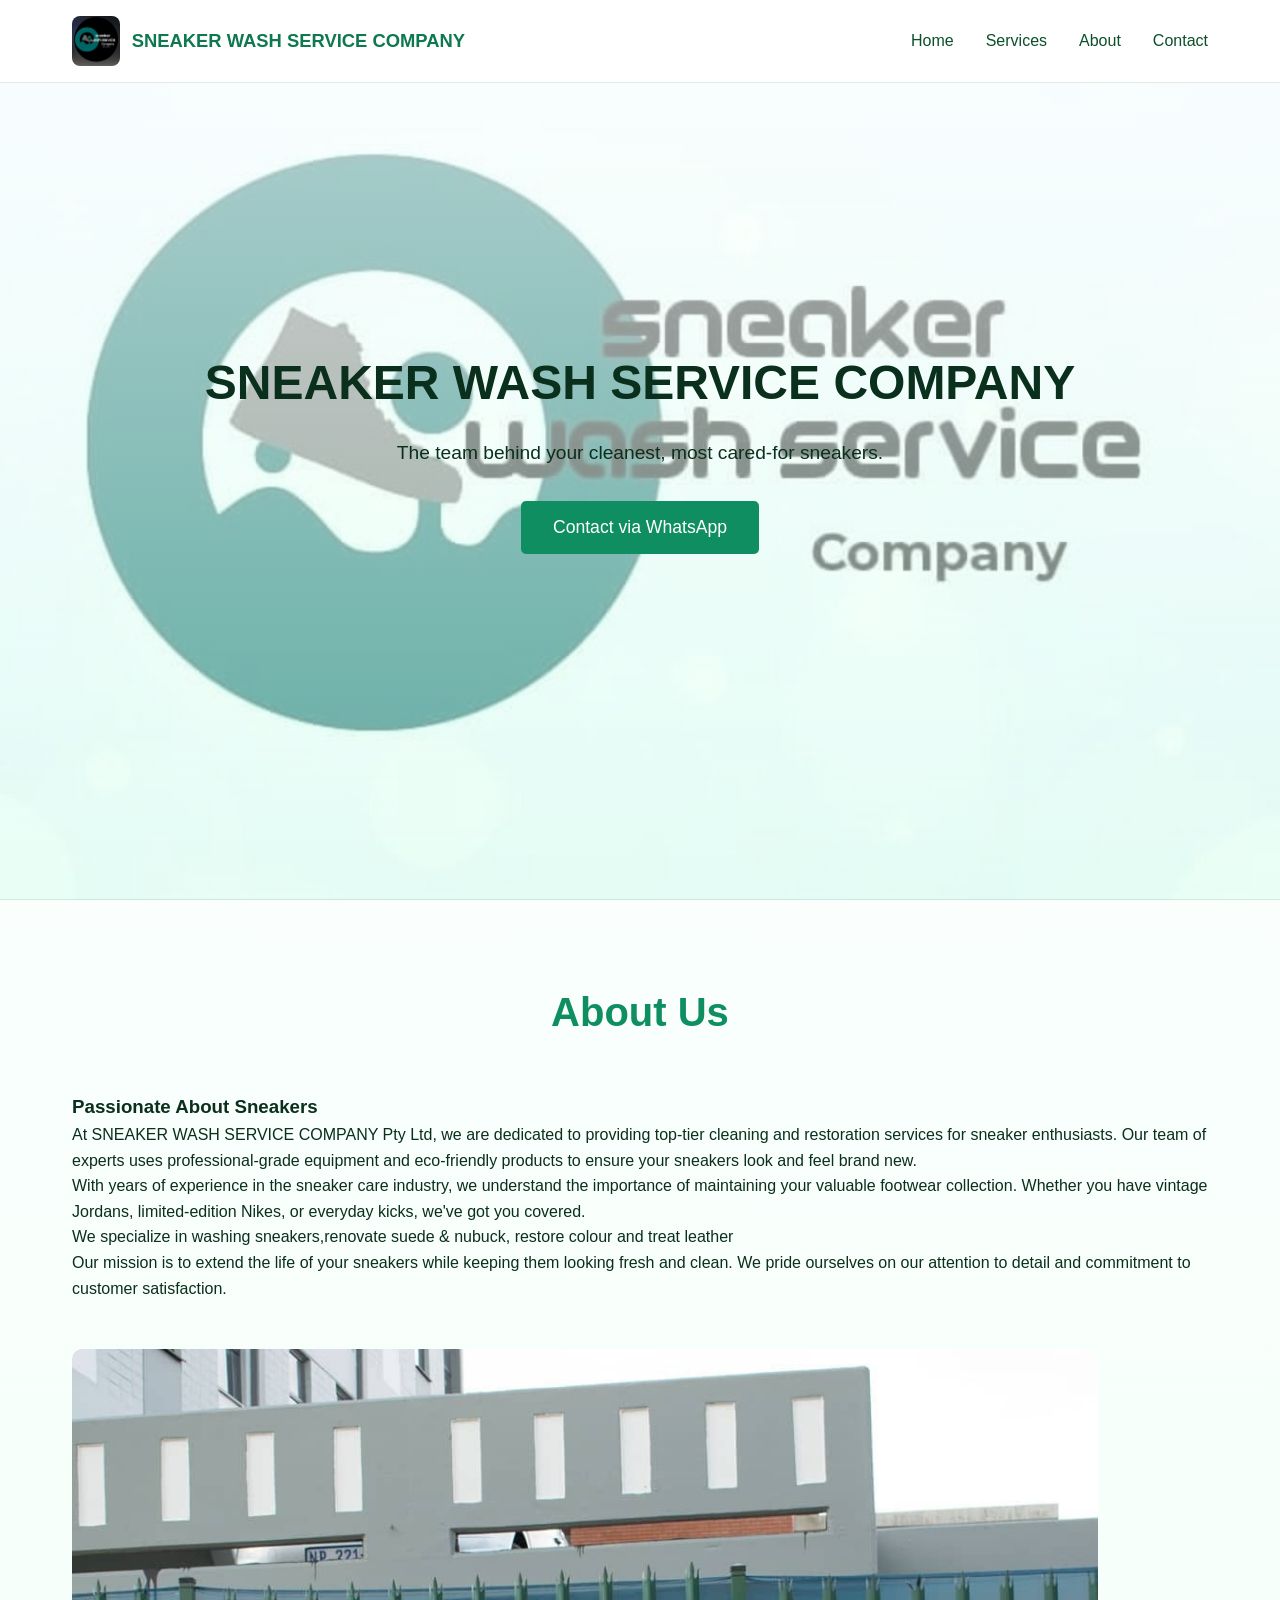
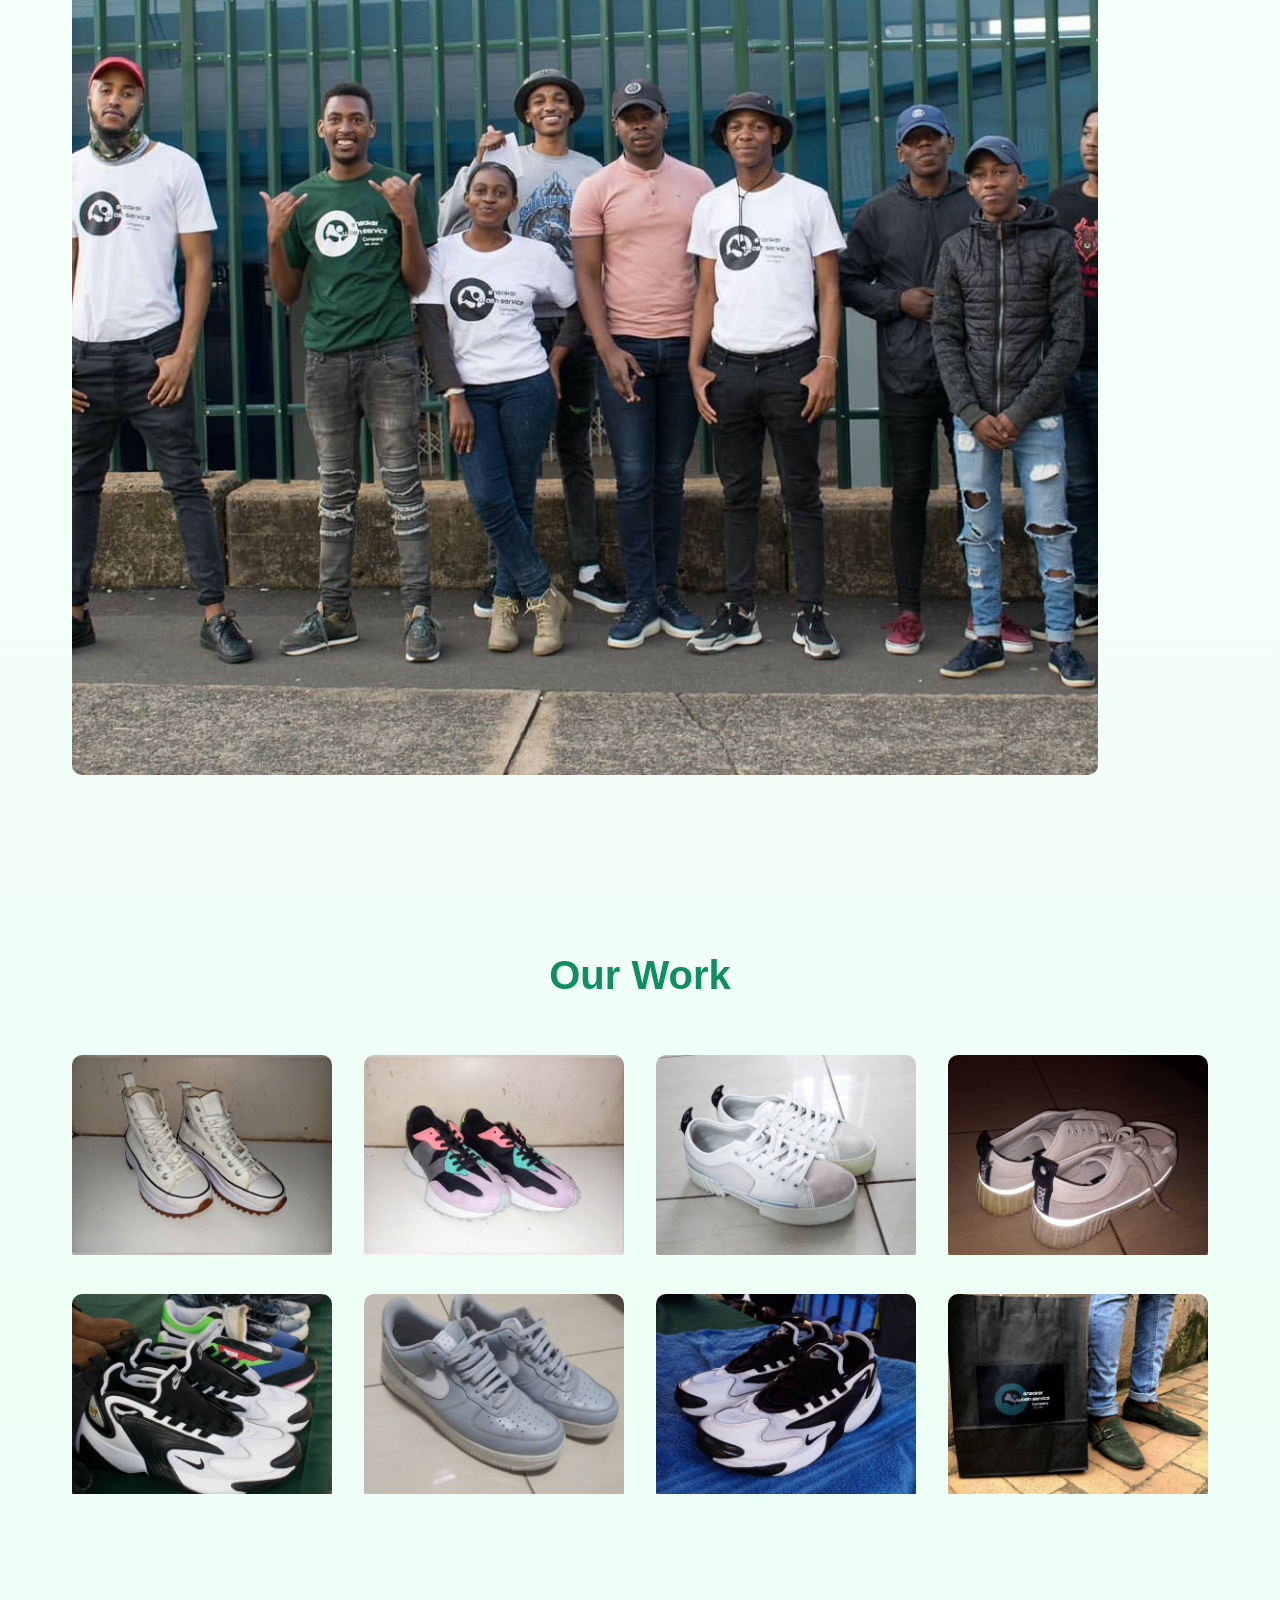
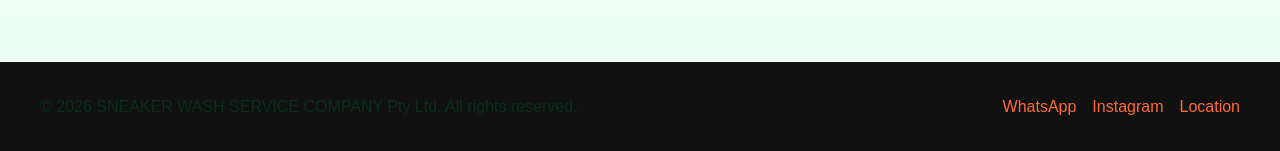
==== about.html @ 8637f0e7 "Add files via upload Sneaker wash service company website" ====
<!DOCTYPE html>
<html lang="en">

<head>
  <meta charset="UTF-8">
  <meta name="viewport" content="width=device-width, initial-scale=1.0">
  <title>SNEAKER WASH SERVICE COMPANY Pty Ltd - About</title>
  <link rel="stylesheet" href="style.css">
  <link href="https://unpkg.com/aos@2.3.1/dist/aos.css" rel="stylesheet">
</head>

<body>
  <!-- Navigation -->
  <nav class="navbar">
    <div class="nav-container">
      <div class="logo">
        <img src="logos/logo.jpeg" alt="SNEAKER WASH SERVICE COMPANY" />
        <span>SNEAKER WASH SERVICE COMPANY</span>
      </div>
      <ul class="nav-links">
        <li><a href="index.html" aria-label="Go to Home">Home</a></li>
        <li><a href="services.html" aria-label="Go to Services">Services</a></li>
        <li><a href="about.html" aria-label="Go to About">About</a></li>
        <li><a href="contact.html" aria-label="Go to Contact">Contact</a></li>
      </ul>
    </div>
  </nav>

  <!-- Hero Section -->
  <section class="hero" data-aos="fade-in">
    <div class="hero-content">
      <h1 data-aos="fade-up" data-aos-delay="200">SNEAKER WASH SERVICE COMPANY</h1>
      <p data-aos="fade-up" data-aos-delay="400">The team behind your cleanest, most cared-for sneakers.</p>
      <button class="cta-button" onclick="openWhatsApp()" data-aos="fade-up" data-aos-delay="600">Contact via
        WhatsApp</button>
    </div>
  </section>

  <!-- About Section -->
  <section class="section">
    <h2>About Us</h2>
    <div class="about-content">
      <div class="about-text">
        <h3>Passionate About Sneakers</h3>
        <p>At SNEAKER WASH SERVICE COMPANY Pty Ltd, we are dedicated to providing top-tier cleaning and restoration
          services for sneaker enthusiasts. Our team of experts uses professional-grade equipment and eco-friendly
          products to ensure your sneakers look and feel brand new.</p>
        <p>With years of experience in the sneaker care industry, we understand the importance of maintaining your
          valuable footwear collection. Whether you have vintage Jordans, limited-edition Nikes, or everyday kicks,
          we've got you covered.</p>
        <p>We specialize in washing sneakers,renovate suede & nubuck, restore colour and treat leather</p>
        <p>Our mission is to extend the life of your sneakers while keeping them looking fresh and clean. We pride
          ourselves on our attention to detail and commitment to customer satisfaction.</p>
      </div>
      <div class="about-image">
        <img src="images\Team.jpeg" alt="Our workshop" style="width: 95%; border-radius: 10px;">
      </div>
    </div>
  </section>

  <!-- Gallery Section -->
  <section class="section">
    <h2>Our Work</h2>
    <div class="gallery">
      <div class="gallery-item">
        <img src="images\clean7.jpeg" alt="Sneaker cleaning">
      </div>
      <div class="gallery-item">
        <img src="images\clean8.jpeg" alt="Sneaker restoration">
      </div>
      <div class="gallery-item">
        <img src="images/WhatsApp Image 2026-03-26 at 12.39.33.jpeg" alt="Before and after">
      </div>
      <div class="gallery-item">
        <img src="images/WhatsApp Image 2026-03-26 at 12.39.33 (1).jpeg" alt="Clean sneakers">
      </div>
      <div class="gallery-item">
        <img src="images\clean3.jpeg" alt="Clean sneakers">
      </div>
      <div class="gallery-item">
        <img src="images\clean2.jpeg" alt="Clean sneakers">
      </div>
      <div class="gallery-item">
        <img src="images\clean1.jpeg" alt="Clean sneakers">
      </div>
      <div class="gallery-item">
        <img src="images\clean9.jpeg" alt="Clean sneakers">
      </div>
    </div>
  </section>

  <!-- Footer -->
  <footer>
    <div class="footer-content">
      <p>&copy; 2026 SNEAKER WASH SERVICE COMPANY Pty Ltd. All rights reserved.</p>
      <div class="social-links">
        <a href="https://wa.me/27732551065" target="_blank" aria-label="Chat via WhatsApp">WhatsApp</a>
        <a href="https://www.instagram.com/sneaker_wash_service_company?igsh=a3FpcHBma25jeDQ5" target="_blank"
          aria-label="Visit Instagram">Instagram</a>
        <a href="https://www.google.com/maps/search/?api=1&query=Botanic%20Gardens%20Rd%2C%20Berea%2C%20Durban%2C%204001"
          target="_blank" aria-label="Open Google Maps">Location</a>
      </div>
    </div>
  </footer>

  <script src="script.js"></script>
  <script src="https://unpkg.com/aos@2.3.1/dist/aos.js"></script>
  <script>
    AOS.init();
  </script>
</body>

</html>
---- style.css ----
/* Reset and base styles */
* {
  margin: 0;
  padding: 0;
  box-sizing: border-box;
}

body {
  font-family: 'Arial', sans-serif;
  line-height: 1.6;
  color: #0a2f1c;
  background: linear-gradient(180deg, rgba(255, 255, 255, 0.95) 0%, rgba(235, 255, 245, 0.95) 100%);
  overflow-x: hidden;
}

/* Loading Screen */
.loading {
  position: fixed;
  top: 0;
  left: 0;
  width: 100%;
  height: 100%;
  background-color: #000;
  display: flex;
  justify-content: center;
  align-items: center;
  z-index: 9999;
  transition: opacity 0.5s ease, visibility 0.5s ease;
}

.loading.hidden {
  opacity: 0;
  visibility: hidden;
}

.loader {
  border: 4px solid #ccd8cf;
  border-top: 4px solid #0f8f61;
  width: 50px;
  height: 50px;
  animation: spin 1s linear infinite;
}

@keyframes spin {
  0% {
    transform: rotate(0deg);
  }

  100% {
    transform: rotate(360deg);
  }
}

a {
  color: #fff;
  text-decoration: none;
}

ul {
  list-style: none;
}

/* Navigation */
.navbar {
  position: fixed;
  top: 0;
  width: 100%;
  background-color: rgba(255, 255, 255, 0.94);
  padding: 1rem 0;
  z-index: 1000;
  transition: background-color 0.3s ease;
  border-bottom: 1px solid rgba(12, 80, 45, 0.12);
}

.navbar.scrolled {
  background-color: rgba(255, 255, 255, 0.96);
  box-shadow: 0 8px 20px rgba(0, 0, 0, 0.09);
}

.nav-container {
  max-width: 1200px;
  margin: 0 auto;
  display: flex;
  justify-content: space-between;
  align-items: center;
  padding: 0 2rem;
}

.logo {
  display: flex;
  align-items: center;
  gap: 0.7rem;
  font-size: 1.1rem;
  font-weight: bold;
  color: #0f8f61;
}

.nav-links {
  display: flex;
  gap: 2rem;
  list-style: none;
}

.nav-links a {
  transition: color 0.3s ease;
  color: #0b4f2b;
}

.nav-links a:hover {
  color: #0f8f61;
}

.nav-links a.active {
  color: #0f8f61;
  font-weight: 700;
}

.hamburger {
  display: none;
  flex-direction: column;
  cursor: pointer;
}

.bar {
  width: 25px;
  height: 3px;
  background-color: #fff;
  margin: 3px 0;
  transition: 0.3s;
}

/* Hero Section */
.hero {
  height: 100vh;
  display: flex;
  align-items: center;
  justify-content: center;
  background: linear-gradient(rgba(255, 255, 255, 0.7), rgba(211, 255, 235, 0.45)), url('theme/theme.jpeg') center/cover;
  text-align: center;
  padding: 0 2rem;
  position: relative;
  border-bottom: 1px solid rgba(15, 143, 97, 0.2);
}

.logo img {
  height: 50px;
  width: auto;
  object-fit: contain;
  border-radius: 8px;
}

.logo span {
  font-size: 1.15rem;
  color: #0e784f;
  font-weight: 700;
}

.hero-content h1 {
  font-size: 3rem;
  margin-bottom: 1rem;
  animation: fadeInUp 1s ease-out;
}

.hero-content p {
  font-size: 1.2rem;
  margin-bottom: 2rem;
  animation: fadeInUp 1s ease-out 0.3s both;
}

.cta-button {
  background-color: #0f8f61;
  color: #fff;
  padding: 1rem 2rem;
  border: none;
  border-radius: 5px;
  font-size: 1.1rem;
  cursor: pointer;
  transition: background-color 0.3s ease;
  animation: fadeInUp 1s ease-out 0.6s both;
}

.cta-button:hover {
  background-color: #0c7f57;
  animation: pulse 0.6s ease;
}

.cta-button .button-icon {
  display: inline-flex;
  width: 20px;
  height: 20px;
  margin-right: 0.6rem;
  vertical-align: middle;
  fill: #fff;
}

.cta-button.whatsapp-btn {
  background-color: #0f8f61;
}

.cta-button.whatsapp-btn:hover {
  background-color: #0b7c55;
}

@keyframes pulse {
  0% {
    transform: scale(1);
  }

  50% {
    transform: scale(1.05);
  }

  100% {
    transform: scale(1);
  }
}

/* Sections */
.section {
  padding: 5rem 2rem;
  max-width: 1200px;
  margin: 0 auto;
}

.section h2 {
  text-align: center;
  font-size: 2.5rem;
  margin-bottom: 3rem;
  color: #0f8f61;
}

/* Services */
.services-grid {
  display: grid;
  grid-template-columns: repeat(auto-fit, minmax(300px, 1fr));
  gap: 2rem;
}

.service-card {
  background-color: #111;
  padding: 2rem;
  border-radius: 10px;
  text-align: center;
  transition: transform 0.3s ease, box-shadow 0.3s ease;
}

.service-card:hover {
  transform: translateY(-10px);
  box-shadow: 0 10px 30px rgba(15, 143, 97, 0.35);
}

.service-card h3 {
  margin-bottom: 1rem;
  color: #0f8f61;
}

.service-card .price {
  font-size: 1.5rem;
  font-weight: bold;
  margin: 1rem 0;
}

/* Gallery */
.gallery {
  display: grid;
  grid-template-columns: repeat(auto-fit, minmax(250px, 1fr));
  gap: 2rem;
}

.gallery-item {
  position: relative;
  overflow: hidden;
  border-radius: 10px;
  transition: transform 0.3s ease;
}

.gallery-item:hover {
  transform: scale(1.05);
}

.gallery-item img {
  width: 100%;
  height: 200px;
  object-fit: cover;
}

.overlay {
  position: absolute;
  top: 0;
  left: 0;
  right: 0;
  bottom: 0;
  background-color: rgba(0, 0, 0, 0.45);
  color: #ffffff;
  display: flex;
  align-items: center;
  justify-content: center;
  opacity: 0;
  transition: opacity 0.3s ease;
  font-size: 1.3rem;
  font-weight: 700;
  text-transform: uppercase;
  letter-spacing: 1px;
}

.gallery-item:hover .overlay {
  opacity: 1;
}

/* About */
.about-content {
  display: flex;
  align-items: center;
  gap: 3rem;
  flex-wrap: wrap;
}

.about-text {
  flex: 1;
  min-width: 300px;
}

/* Contact */
.contact-grid {
  display: grid;
  grid-template-columns: repeat(auto-fit, minmax(300px, 1fr));
  gap: 2rem;
}

.contact-item {
  background-color: #111;
  padding: 2rem;
  border-radius: 10px;
  text-align: center;
  transition: transform 0.3s ease;
}

.contact-item:hover {
  transform: translateY(-5px);
}

.contact-item h3 {
  margin-bottom: 1rem;
  color: #0f8f61;
}

.contact-item a {
  display: inline-flex;
  align-items: center;
  gap: 0.5rem;
  margin-top: 1rem;
  padding: 0.5rem 1rem;
  background-color: #0f8f61;
  border-radius: 5px;
  transition: background-color 0.3s ease;
  color: #fff;
}

.contact-item a:hover {
  background-color: #0c7f57;
}

/* Testimonials */
.testimonials-grid {
  display: grid;
  grid-template-columns: repeat(auto-fit, minmax(300px, 1fr));
  gap: 2rem;
}

.testimonial {
  background-color: #111;
  padding: 2rem;
  border-radius: 10px;
  text-align: center;
  transition: transform 0.3s ease;
}

.testimonial:hover {
  transform: translateY(-5px);
}

.testimonial p {
  font-style: italic;
  margin-bottom: 1rem;
}

.testimonial cite {
  color: #FF6B35;
  font-weight: bold;
}

/* Footer */
footer {
  background-color: #111;
  text-align: center;
  padding: 2rem;
  margin-top: 5rem;
}

.footer-content {
  display: flex;
  justify-content: space-between;
  align-items: center;
  max-width: 1200px;
  margin: 0 auto;
  flex-wrap: wrap;
}

.social-links {
  display: flex;
  gap: 1rem;
}

.social-links a {
  color: #FF6B35;
  text-decoration: none;
  transition: color 0.3s ease;
}

.social-links a:hover {
  color: #fff;
}

/* Pick Up & Delivery */
.pickup-content {
  display: flex;
  align-items: center;
  gap: 3rem;
  flex-wrap: wrap;
}

.pickup-text {
  flex: 1;
  min-width: 300px;
}

.pickup-steps {
  flex: 1;
  min-width: 300px;
}

.step {
  margin-bottom: 2rem;
}

.step h4 {
  color: #FF6B35;
  margin-bottom: 0.5rem;
}

/* Animations */
@keyframes fadeInUp {
  from {
    opacity: 0;
    transform: translateY(30px);
  }

  to {
    opacity: 1;
    transform: translateY(0);
  }
}

@keyframes float {

  0%,
  100% {
    transform: translateY(0px);
  }

  50% {
    transform: translateY(-10px);
  }
}

.service-card:hover {
  animation: float 2s ease-in-out infinite;
}

/* Responsive */
@media (max-width: 768px) {
  .hero-content h1 {
    font-size: 2rem;
  }

  .nav-links {
    position: fixed;
    left: -100%;
    top: 70px;
    flex-direction: column;
    background-color: #000;
    width: 100%;
    text-align: center;
    transition: 0.3s;
    box-shadow: 0 10px 27px rgba(0, 0, 0, 0.05);
    padding: 2rem 0;
  }

  .nav-links.active {
    left: 0;
  }

  .hamburger {
    display: flex;
  }

  .hamburger.active .bar:nth-child(2) {
    opacity: 0;
  }

  .hamburger.active .bar:nth-child(1) {
    transform: translateY(8px) rotate(45deg);
  }

  .hamburger.active .bar:nth-child(3) {
    transform: translateY(-8px) rotate(-45deg);
  }

  .about-content {
    flex-direction: column;
  }

  .services-grid {
    grid-template-columns: 1fr;
  }

  .gallery {
    grid-template-columns: repeat(auto-fit, minmax(200px, 1fr));
  }

  .contact-grid {
    grid-template-columns: 1fr;
  }

  .testimonials-grid {
    grid-template-columns: 1fr;
  }

  .footer-content {
    flex-direction: column;
    gap: 1rem;
  }

  .pickup-content {
    flex-direction: column;
  }
}
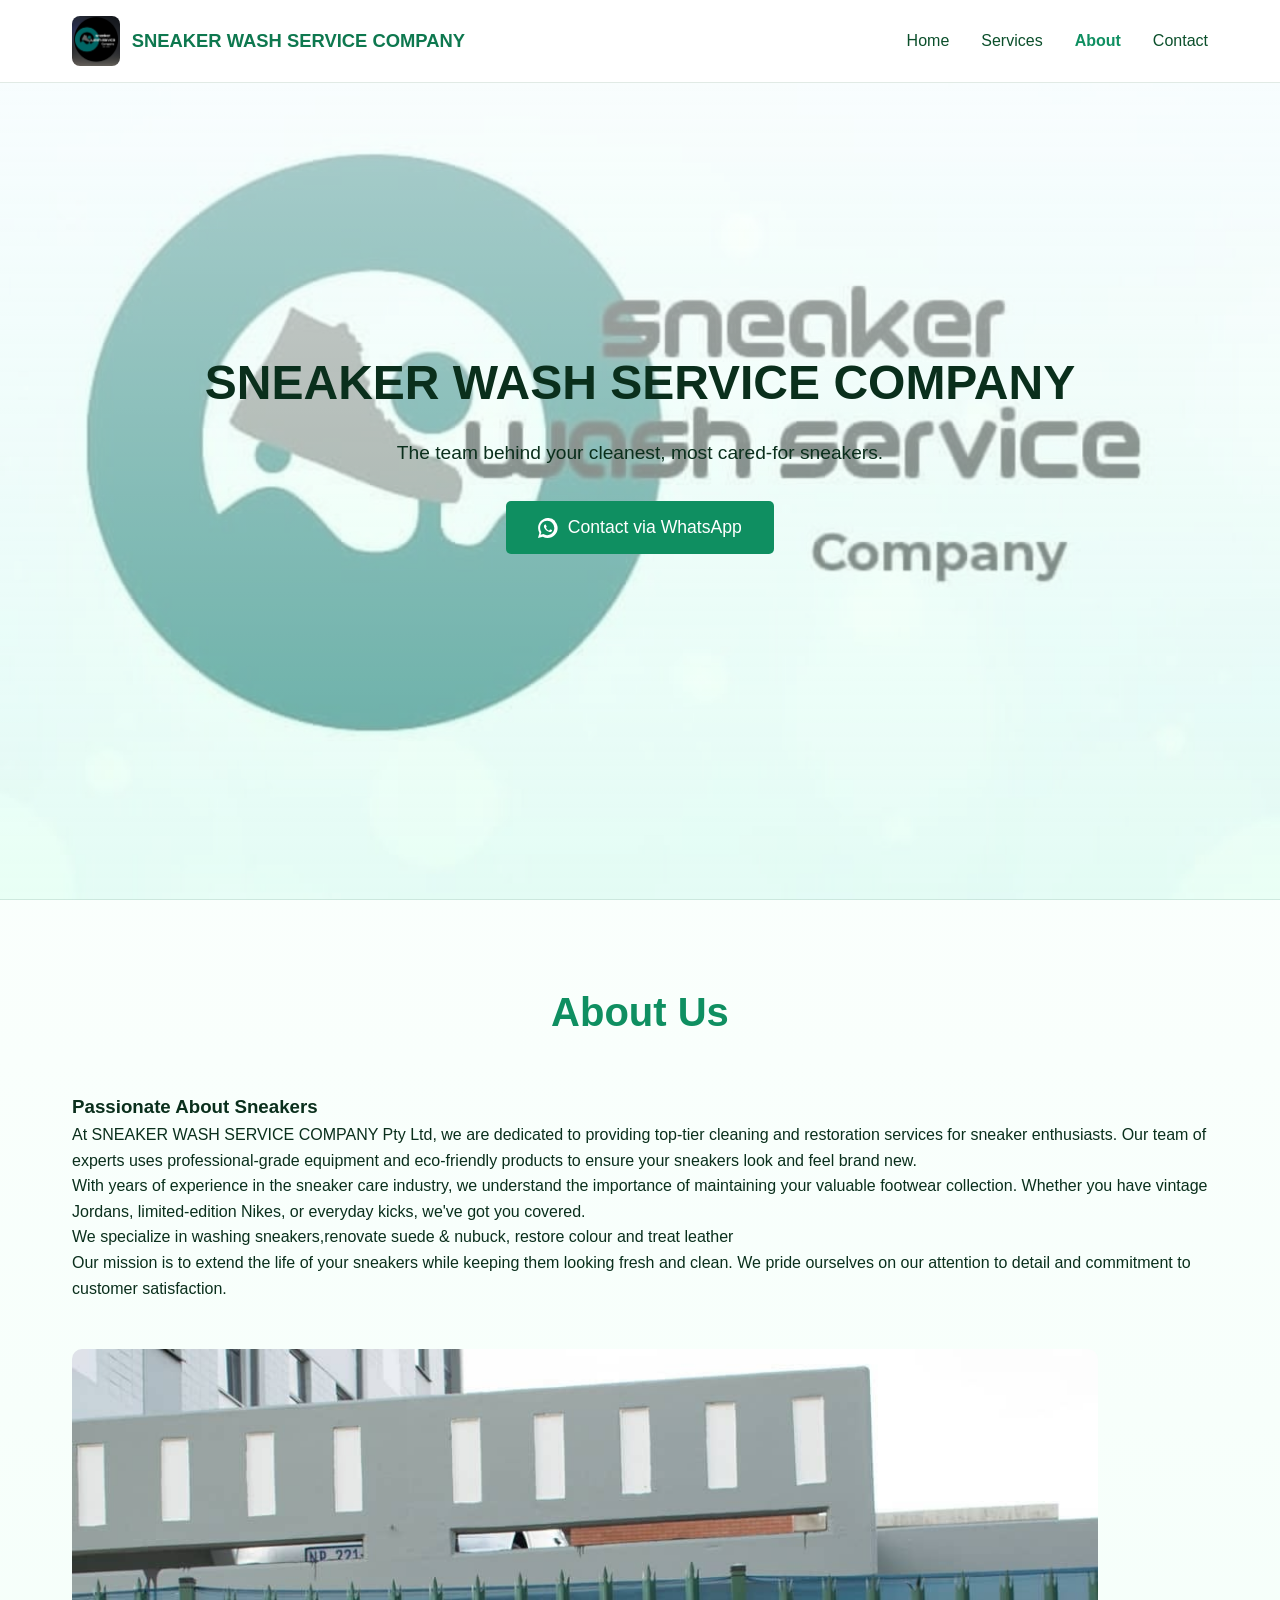
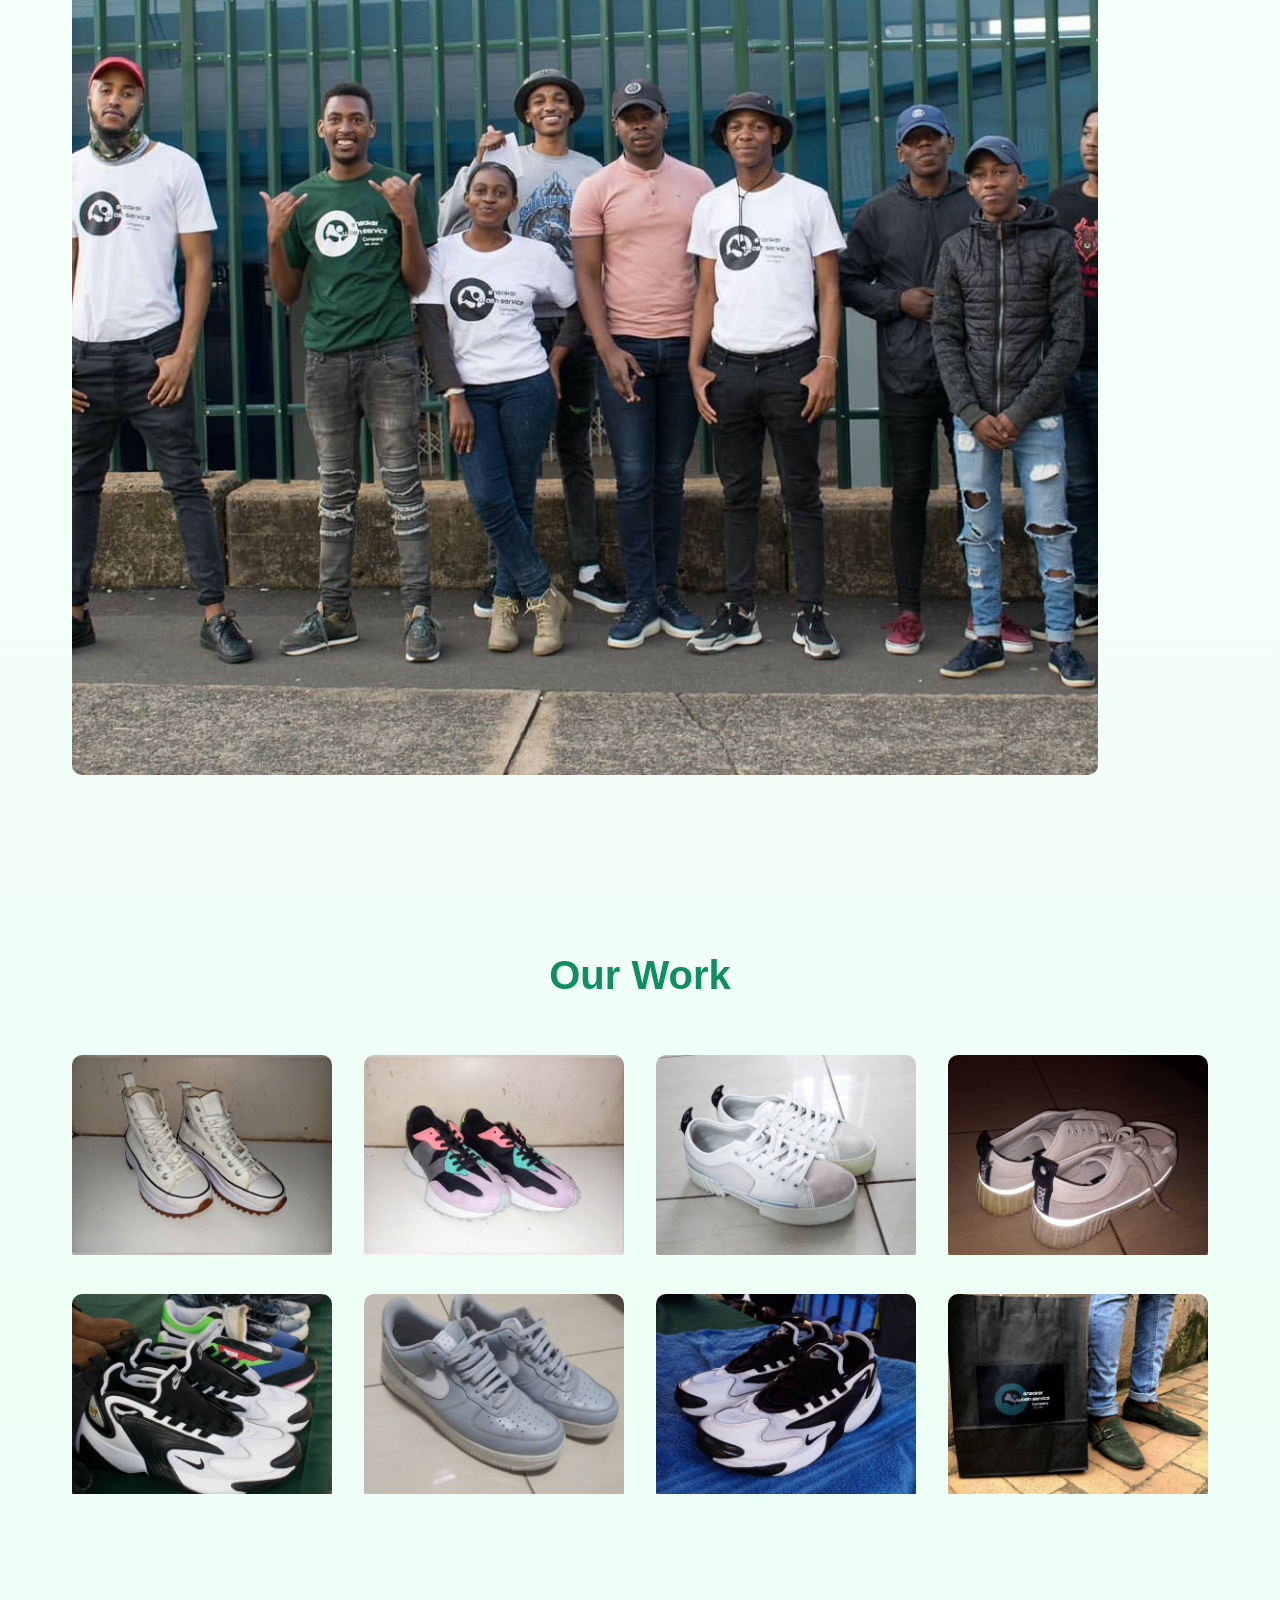
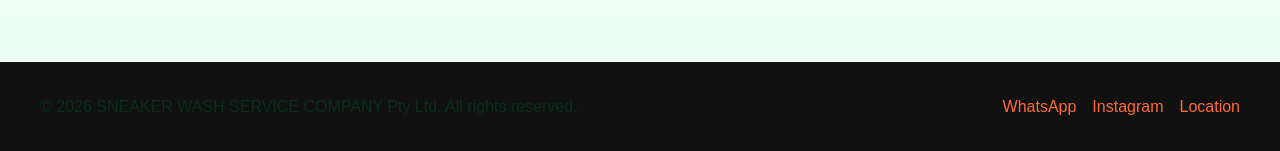
==== commit 87bb9ac3: "mobile tap on hamburger now opens menu on all pages nav links for Home/Services/About/Contact work o" ====
--- a/about.html
+++ b/about.html
@@ -23,6 +23,11 @@
         <li><a href="about.html" aria-label="Go to About">About</a></li>
         <li><a href="contact.html" aria-label="Go to Contact">Contact</a></li>
       </ul>
+      <div class="hamburger">
+        <span class="bar"></span>
+        <span class="bar"></span>
+        <span class="bar"></span>
+      </div>
     </div>
   </nav>
 
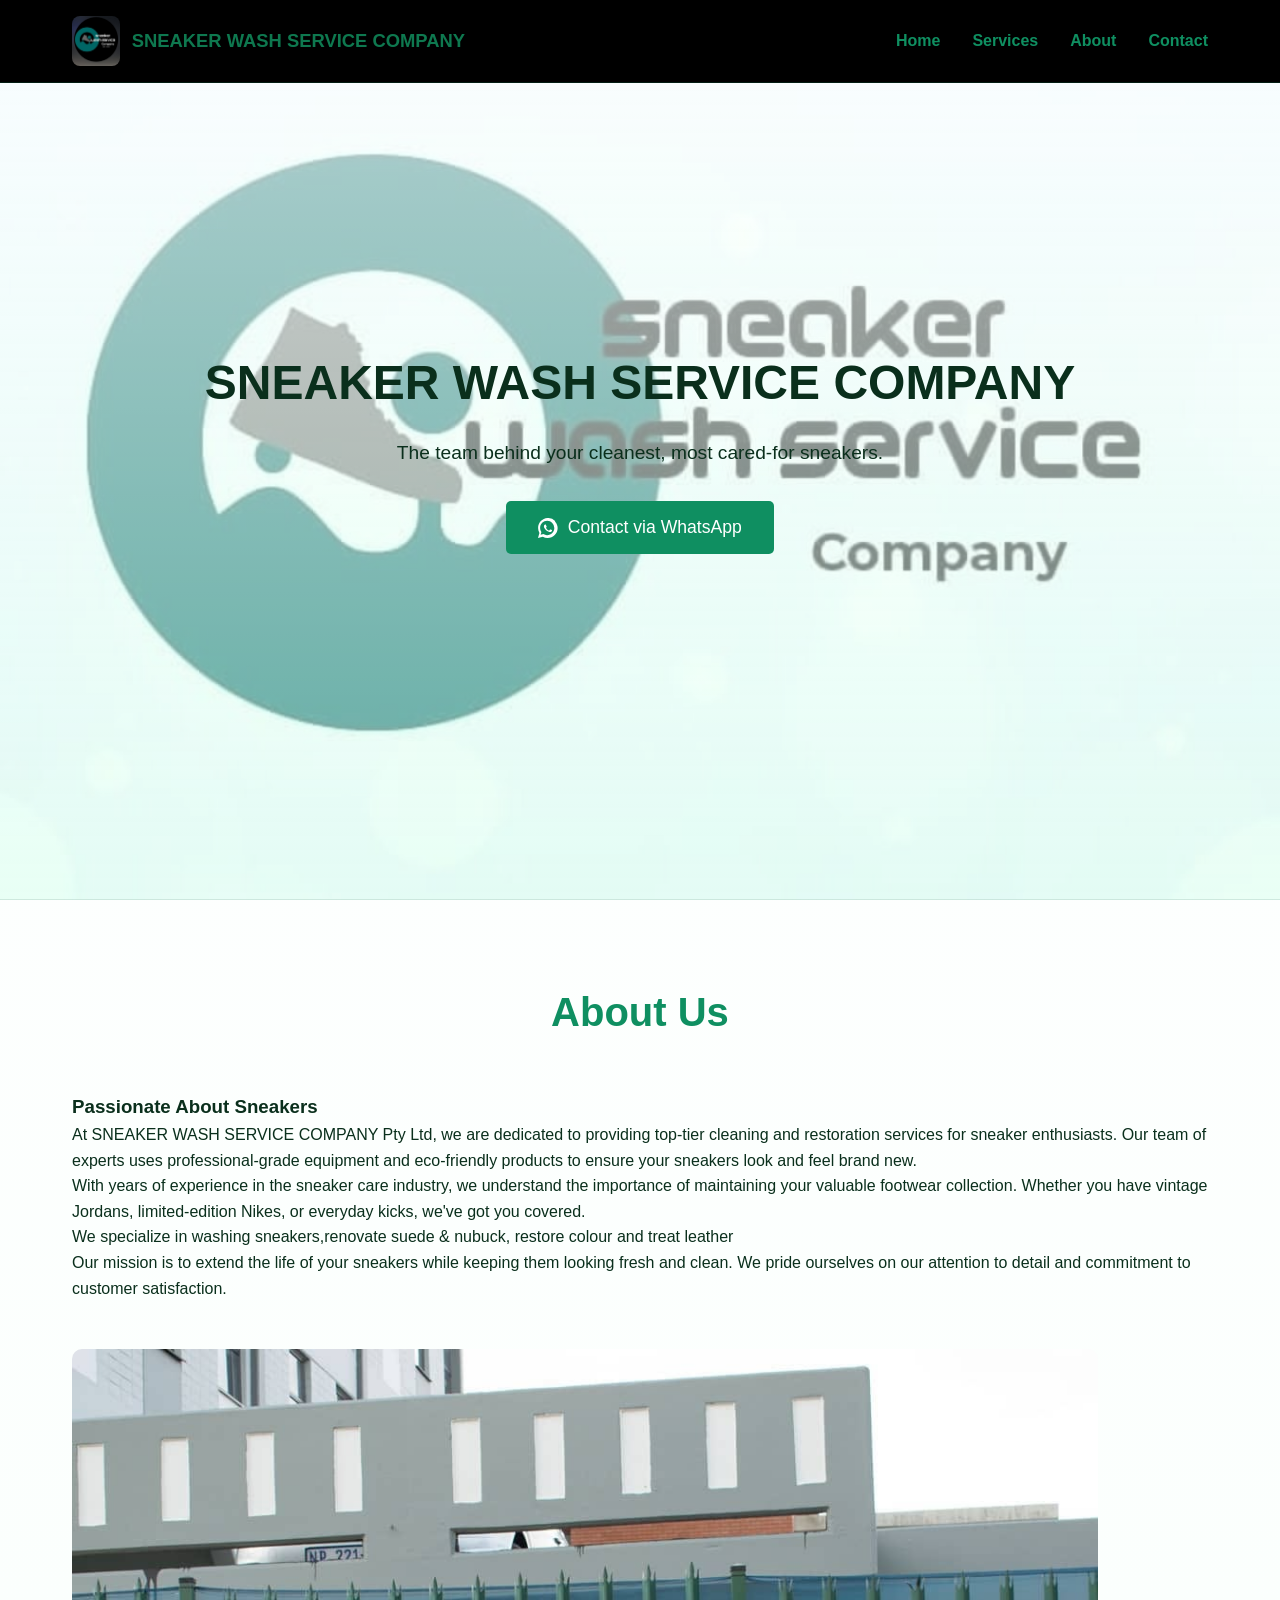
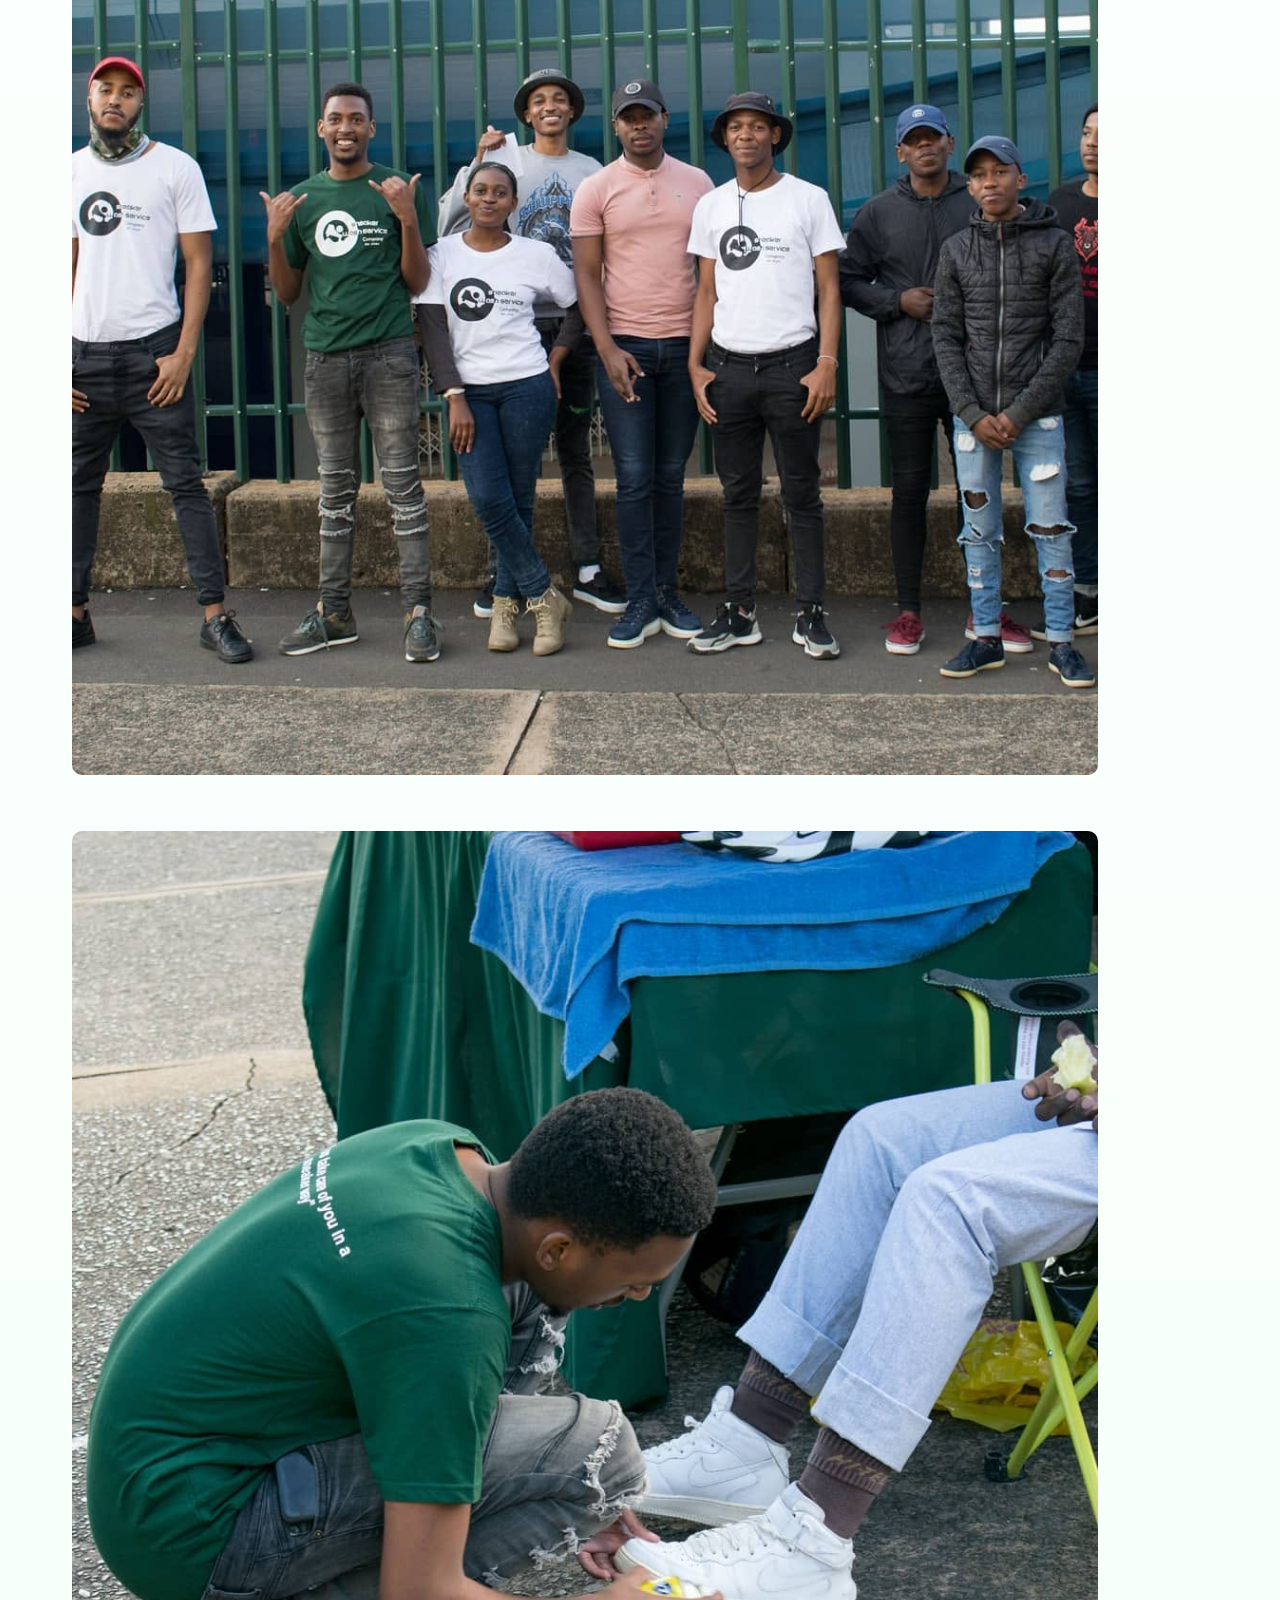
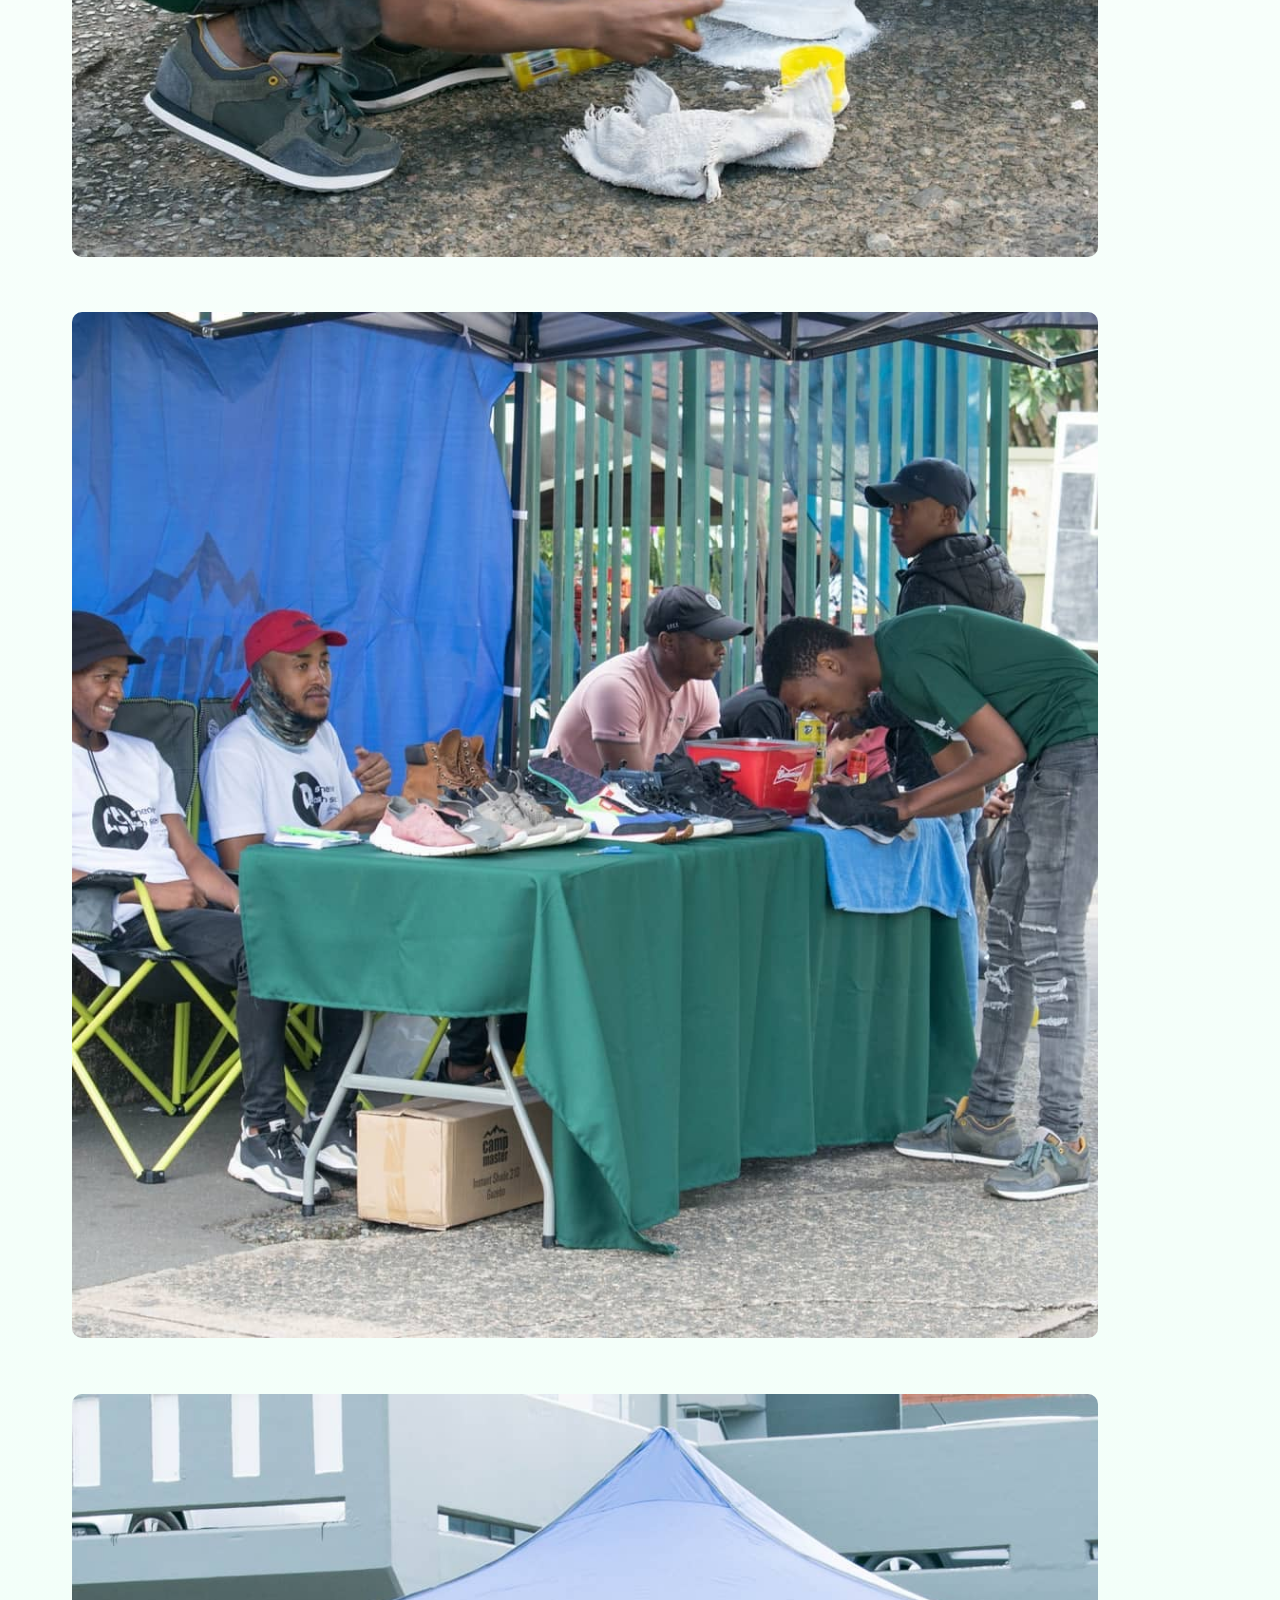
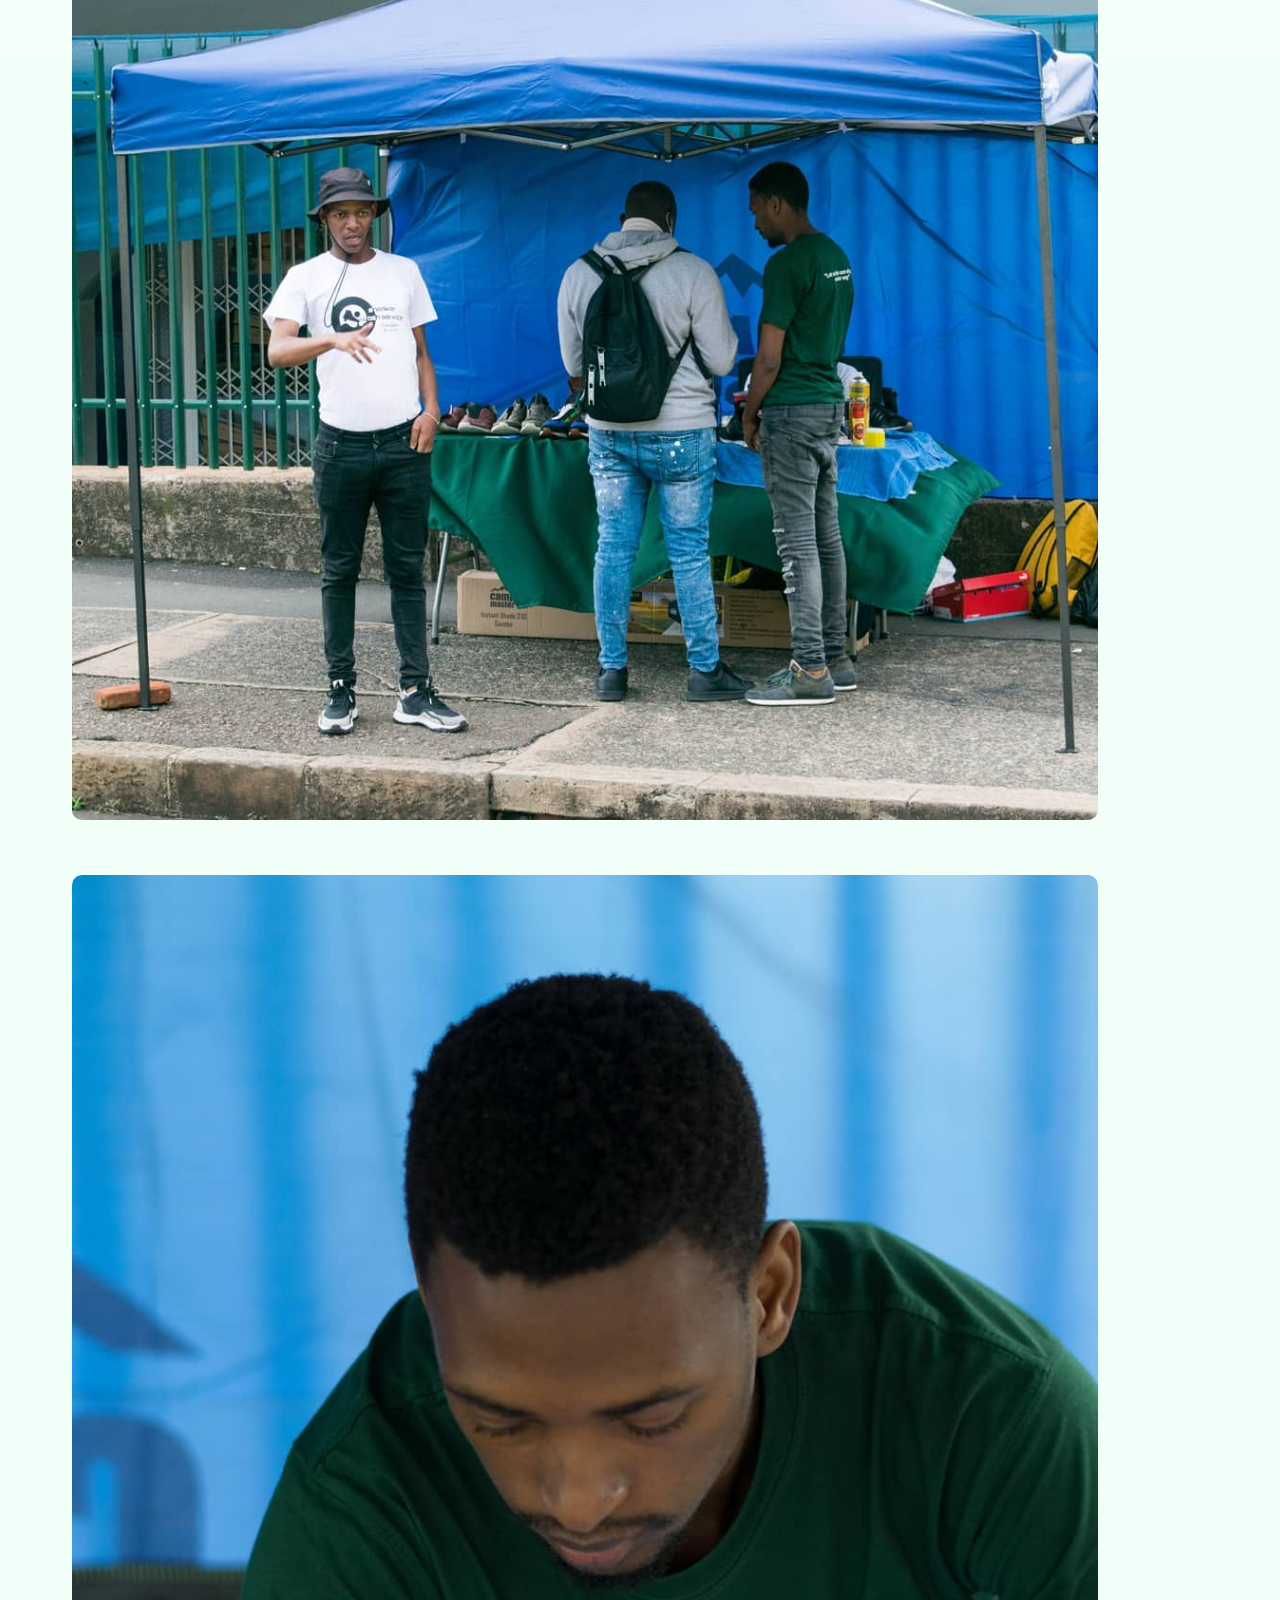
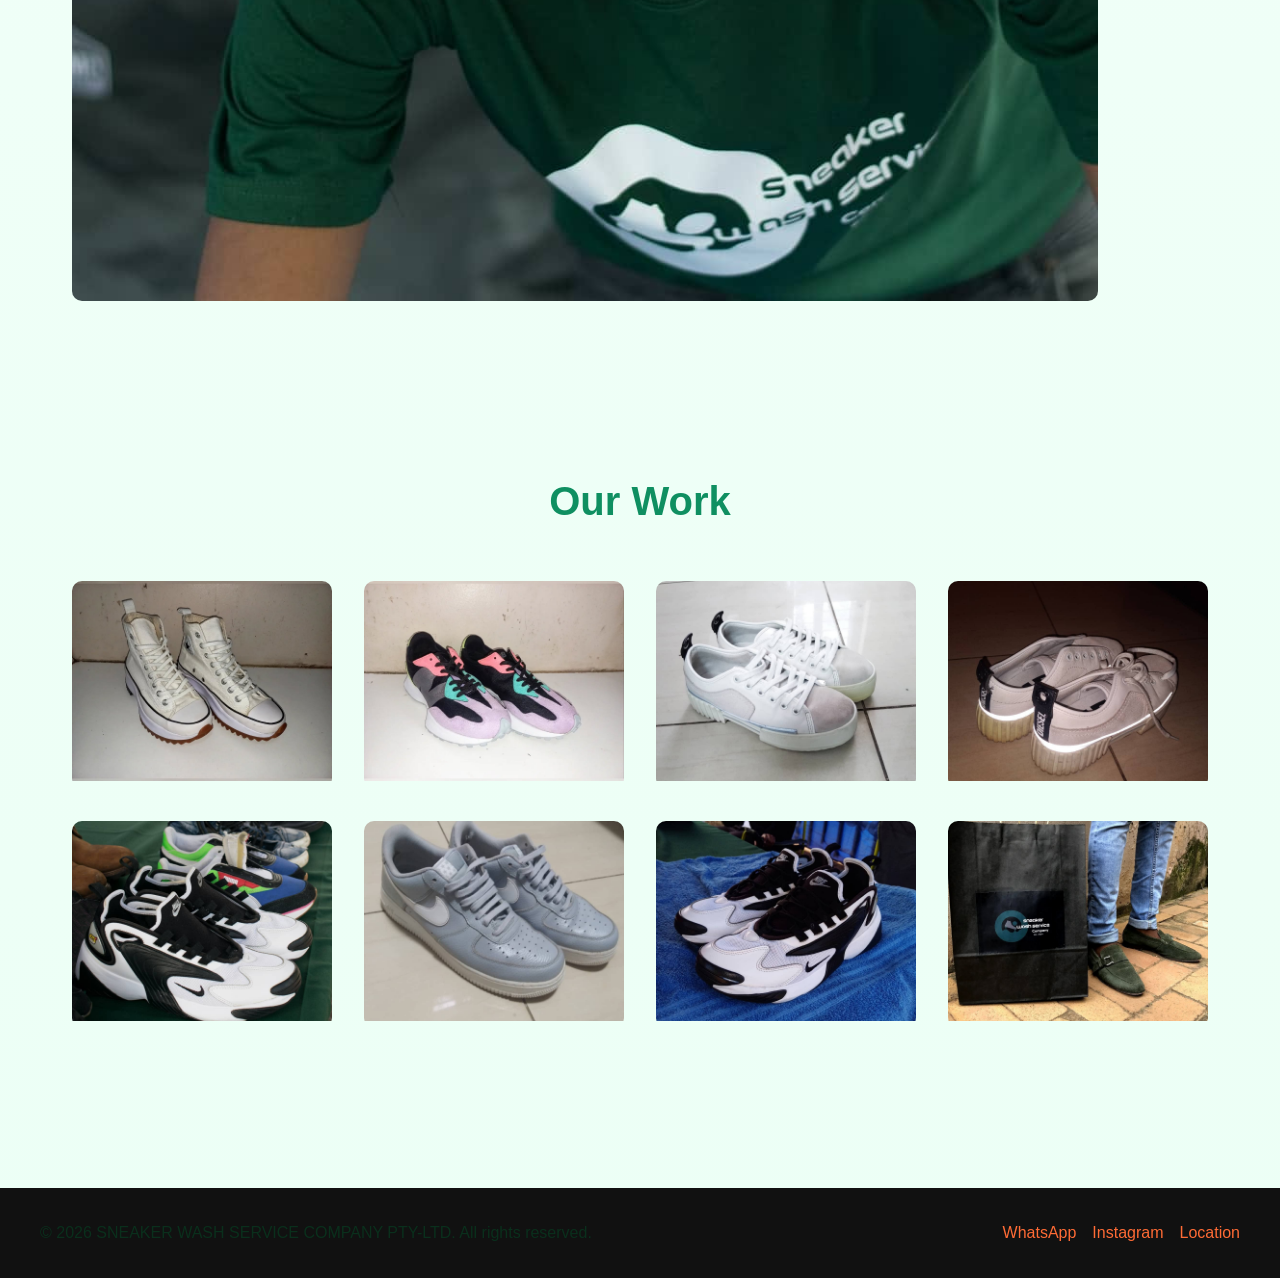
==== commit 37fc4480: "changed and added new photos,  made on all pages" ====
--- a/about.html
+++ b/about.html
@@ -60,6 +60,18 @@
       <div class="about-image">
         <img src="images\Team.jpeg" alt="Our workshop" style="width: 95%; border-radius: 10px;">
       </div>
+      <div class="about-image">
+        <img src="images\team1.jpeg" alt="Our workshop" style="width: 95%; border-radius: 10px;">
+      </div>
+      <div class="about-image">
+        <img src="images\team2.jpeg" alt="Our workshop" style="width: 95%; border-radius: 10px;">
+      </div>
+      <div class="about-image">
+        <img src="images\team3.jpeg" alt="Our workshop" style="width: 95%; border-radius: 10px;">
+      </div>
+      <div class="about-image">
+        <img src="images\team4.jpeg" alt="Our workshop" style="width: 95%; border-radius: 10px;">
+      </div>
     </div>
   </section>
 
@@ -97,7 +109,7 @@
   <!-- Footer -->
   <footer>
     <div class="footer-content">
-      <p>&copy; 2026 SNEAKER WASH SERVICE COMPANY Pty Ltd. All rights reserved.</p>
+      <p>&copy; 2026 SNEAKER WASH SERVICE COMPANY PTY-LTD. All rights reserved.</p>
       <div class="social-links">
         <a href="https://wa.me/27732551065" target="_blank" aria-label="Chat via WhatsApp">WhatsApp</a>
         <a href="https://www.instagram.com/sneaker_wash_service_company?igsh=a3FpcHBma25jeDQ5" target="_blank"
--- a/style.css
+++ b/style.css
@@ -65,16 +65,38 @@
   position: fixed;
   top: 0;
   width: 100%;
-  background-color: rgba(255, 255, 255, 0.94);
+  background-color: #000;
+  /* desktop menu background black */
   padding: 1rem 0;
   z-index: 1000;
   transition: background-color 0.3s ease;
-  border-bottom: 1px solid rgba(12, 80, 45, 0.12);
+  border-bottom: 1px solid rgba(15, 143, 97, 0.2);
 }
 
 .navbar.scrolled {
-  background-color: rgba(255, 255, 255, 0.96);
-  box-shadow: 0 8px 20px rgba(0, 0, 0, 0.09);
+  background-color: #000;
+  box-shadow: 0 8px 20px rgba(0, 0, 0, 0.25);
+}
+
+.nav-links {
+  display: flex;
+  gap: 2rem;
+  list-style: none;
+}
+
+.nav-links a {
+  color: #0f8f61;
+  transition: color 0.3s ease;
+  font-weight: 600;
+}
+
+.nav-links a:hover {
+  color: #adffd6;
+}
+
+.nav-links a.active {
+  color: #0f8f61;
+  font-weight: 700;
 }
 
 .nav-container {
@@ -103,11 +125,12 @@
 
 .nav-links a {
   transition: color 0.3s ease;
-  color: #0b4f2b;
+  color: #0f8f61;
+  font-weight: 600;
 }
 
 .nav-links a:hover {
-  color: #0f8f61;
+  color: #adffd6;
 }
 
 .nav-links a.active {
@@ -124,7 +147,7 @@
 .bar {
   width: 25px;
   height: 3px;
-  background-color: #fff;
+  background-color: #0f8f61;
   margin: 3px 0;
   transition: 0.3s;
 }
@@ -489,15 +512,32 @@
     top: 70px;
     flex-direction: column;
     background-color: #000;
+    /* black menu background */
     width: 100%;
     text-align: center;
     transition: 0.3s;
-    box-shadow: 0 10px 27px rgba(0, 0, 0, 0.05);
+    box-shadow: 0 10px 27px rgba(0, 0, 0, 0.2);
     padding: 2rem 0;
+    z-index: 1001;
   }
 
   .nav-links.active {
     left: 0;
+  }
+
+  .nav-links a {
+    color: #0f8f61;
+    /* green text */
+    font-size: 1.1rem;
+    padding: 0.75rem 0;
+    display: block;
+    font-weight: 700;
+  }
+
+  .nav-links a:hover {
+    color: #adffd6;
+    /* lighter green hover */
+    background-color: rgba(15, 143, 97, 0.15);
   }
 
   .hamburger {
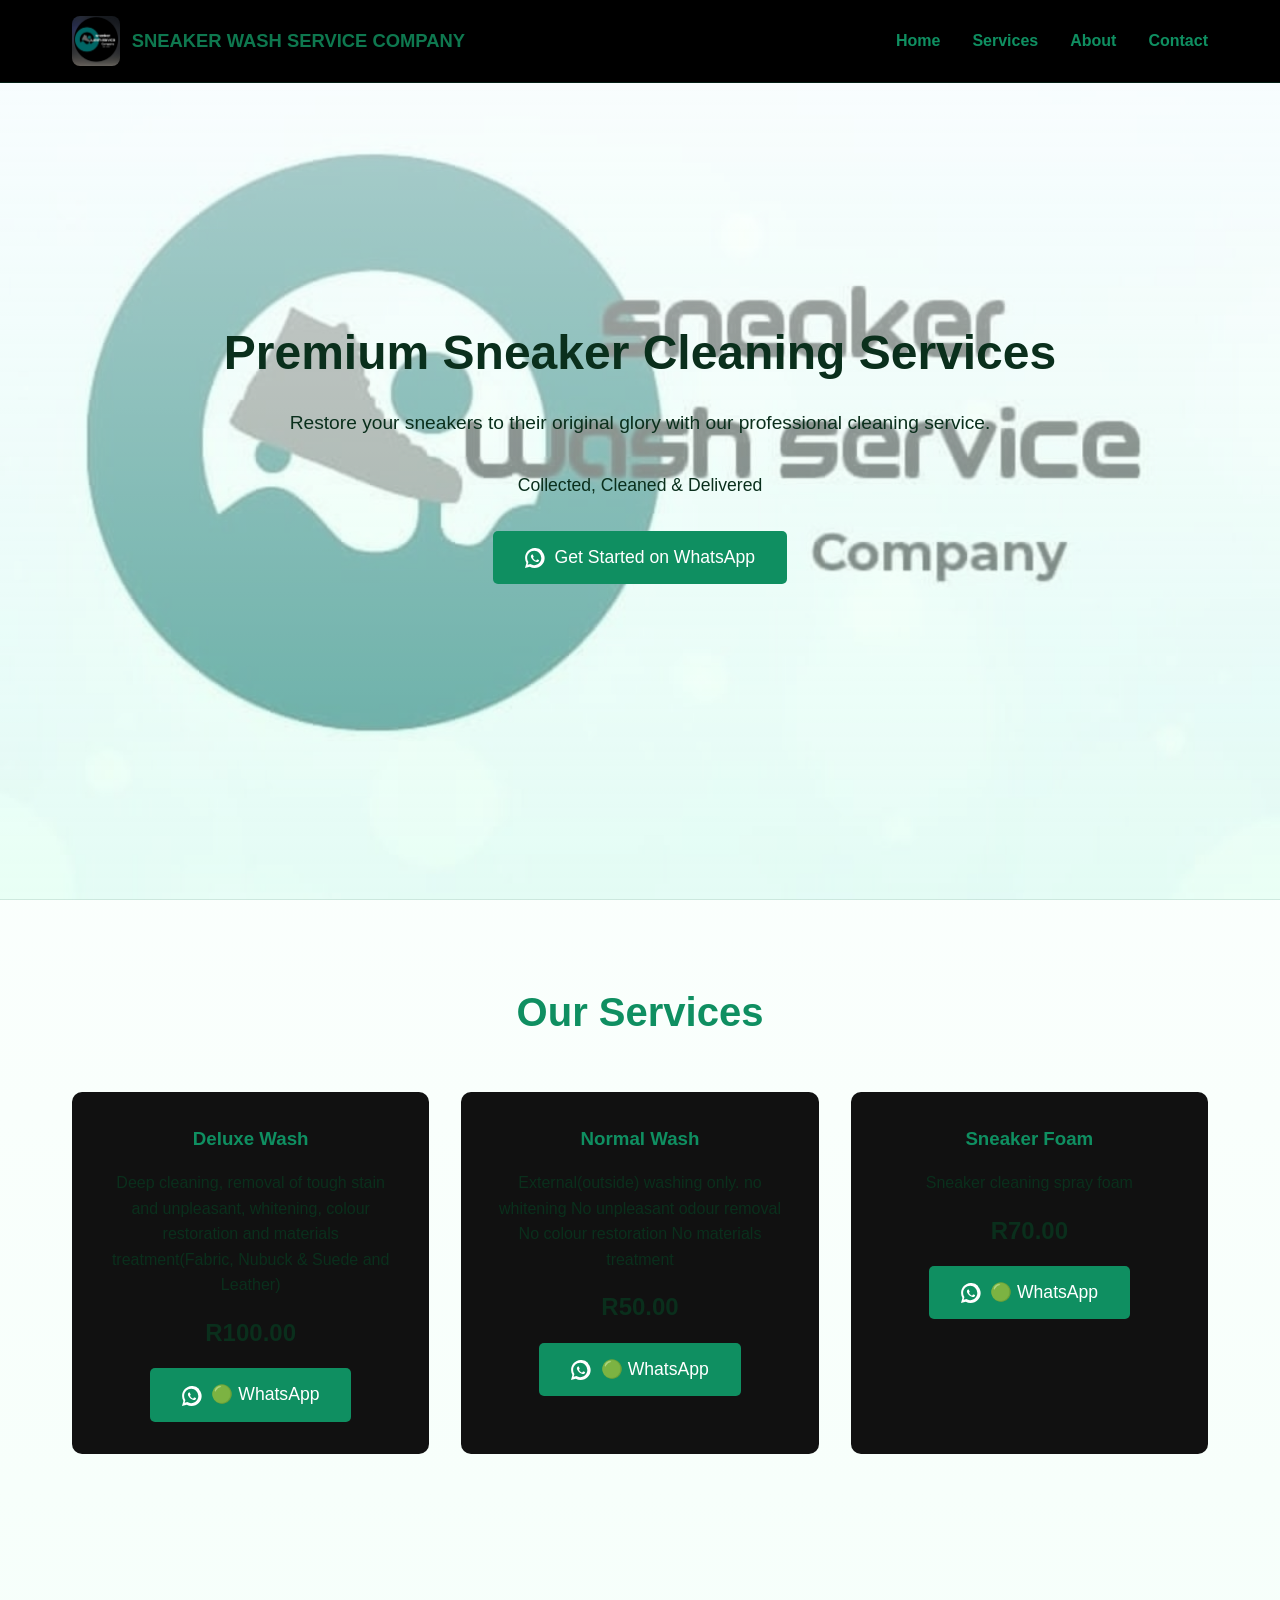
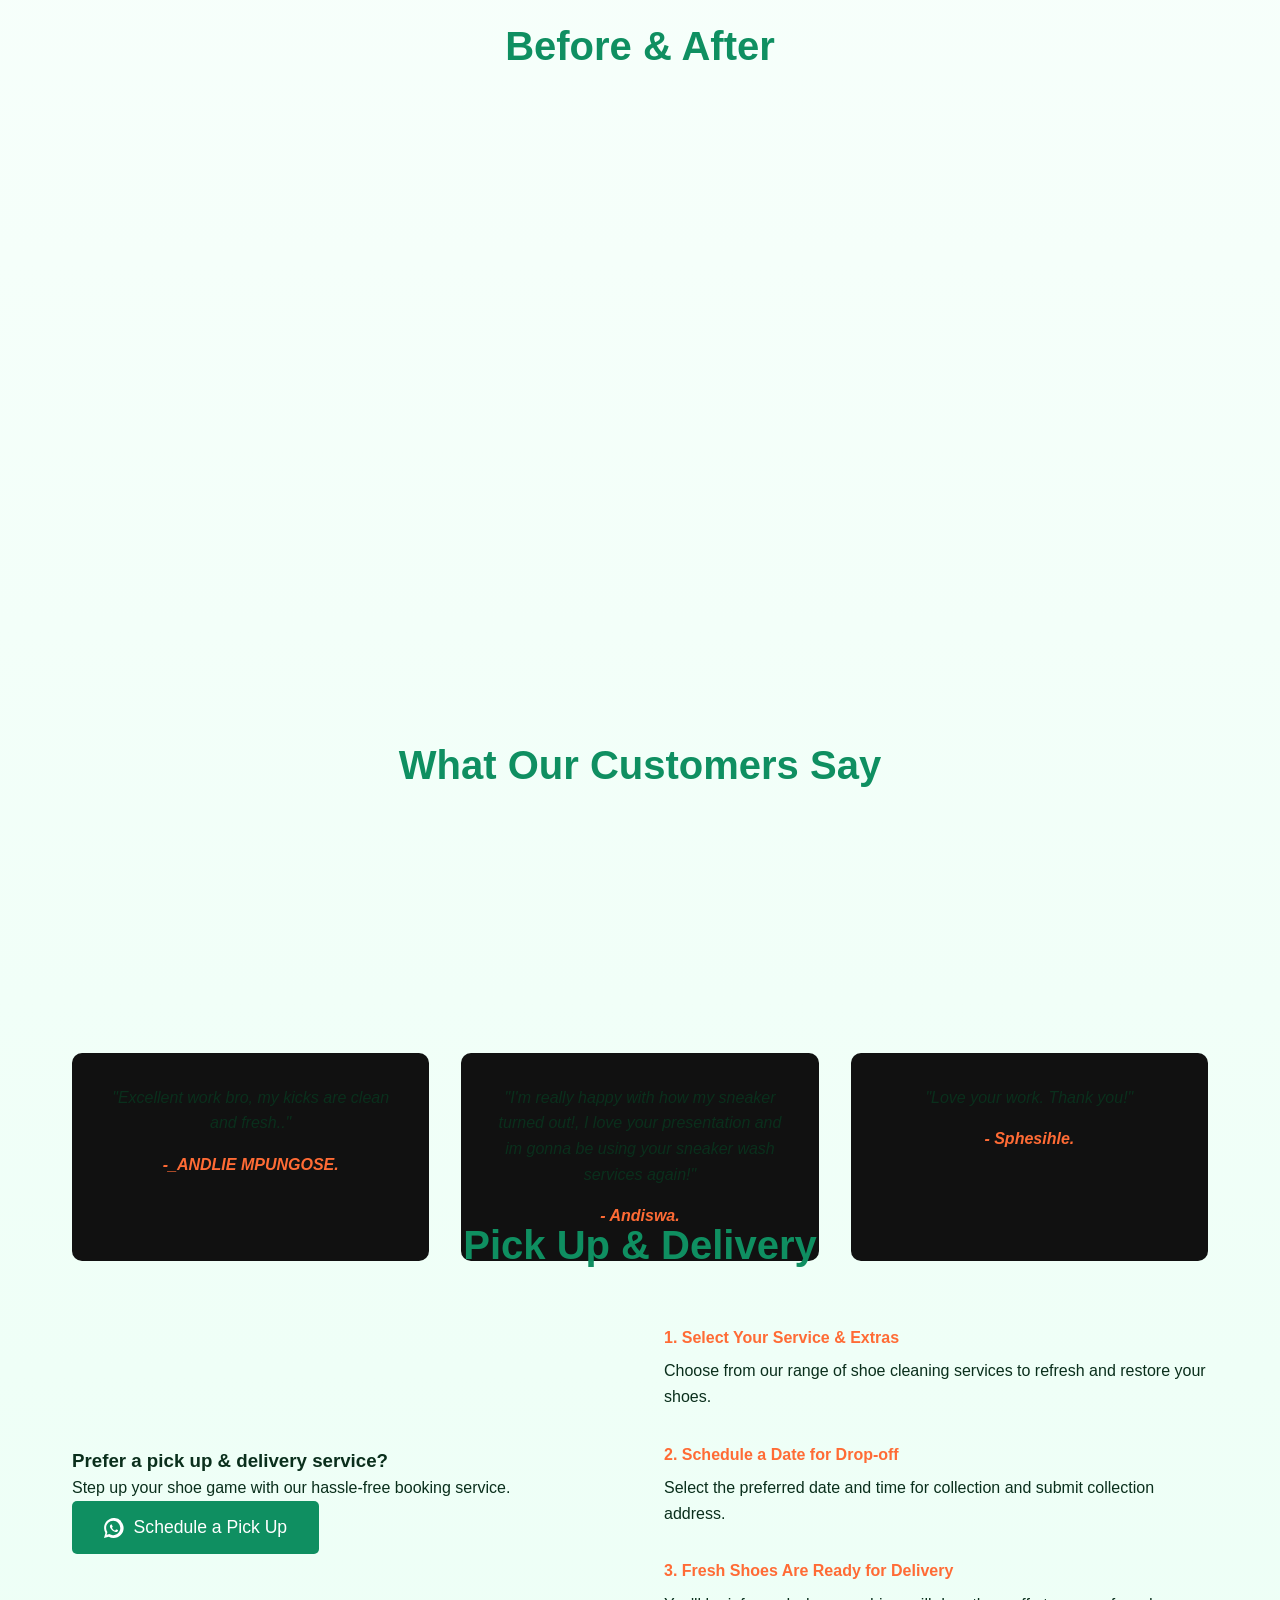
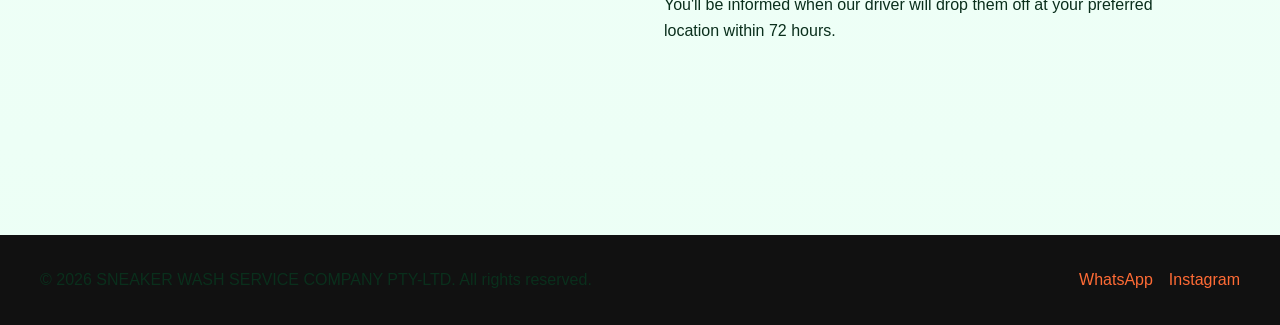
==== commit e4c85dc2: "changes made" ====
--- a/about.html
+++ b/about.html
@@ -4,9 +4,13 @@
 <head>
   <meta charset="UTF-8">
   <meta name="viewport" content="width=device-width, initial-scale=1.0">
-  <title>SNEAKER WASH SERVICE COMPANY Pty Ltd - About</title>
+  <link rel="icon" type="image/jpeg" href="logos/logo.jpeg">
+  <title>SNEAKER WASH SERVICE COMPANY Pty Ltd</title>
   <link rel="stylesheet" href="style.css">
   <link href="https://unpkg.com/aos@2.3.1/dist/aos.css" rel="stylesheet">
+  <script>
+    window.location.href = 'index.html';
+  </script>
 </head>
 
 <body>
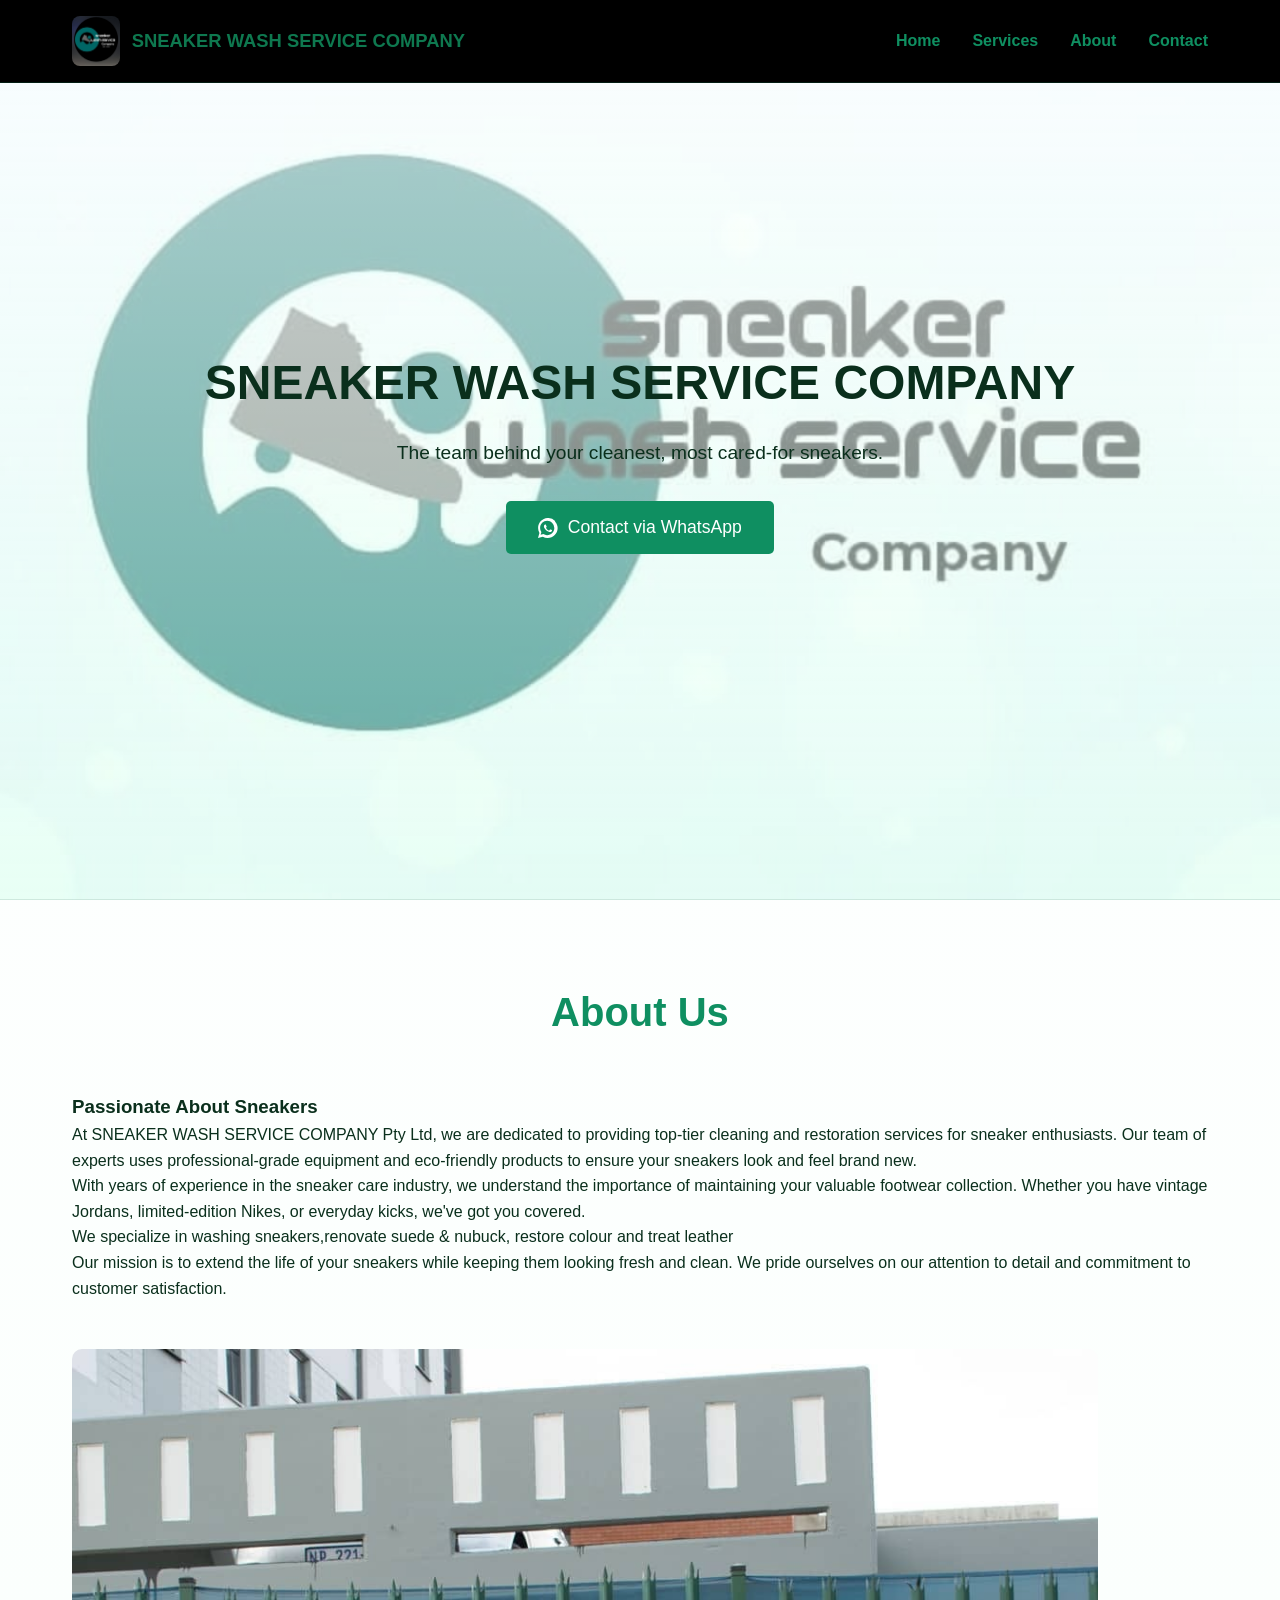
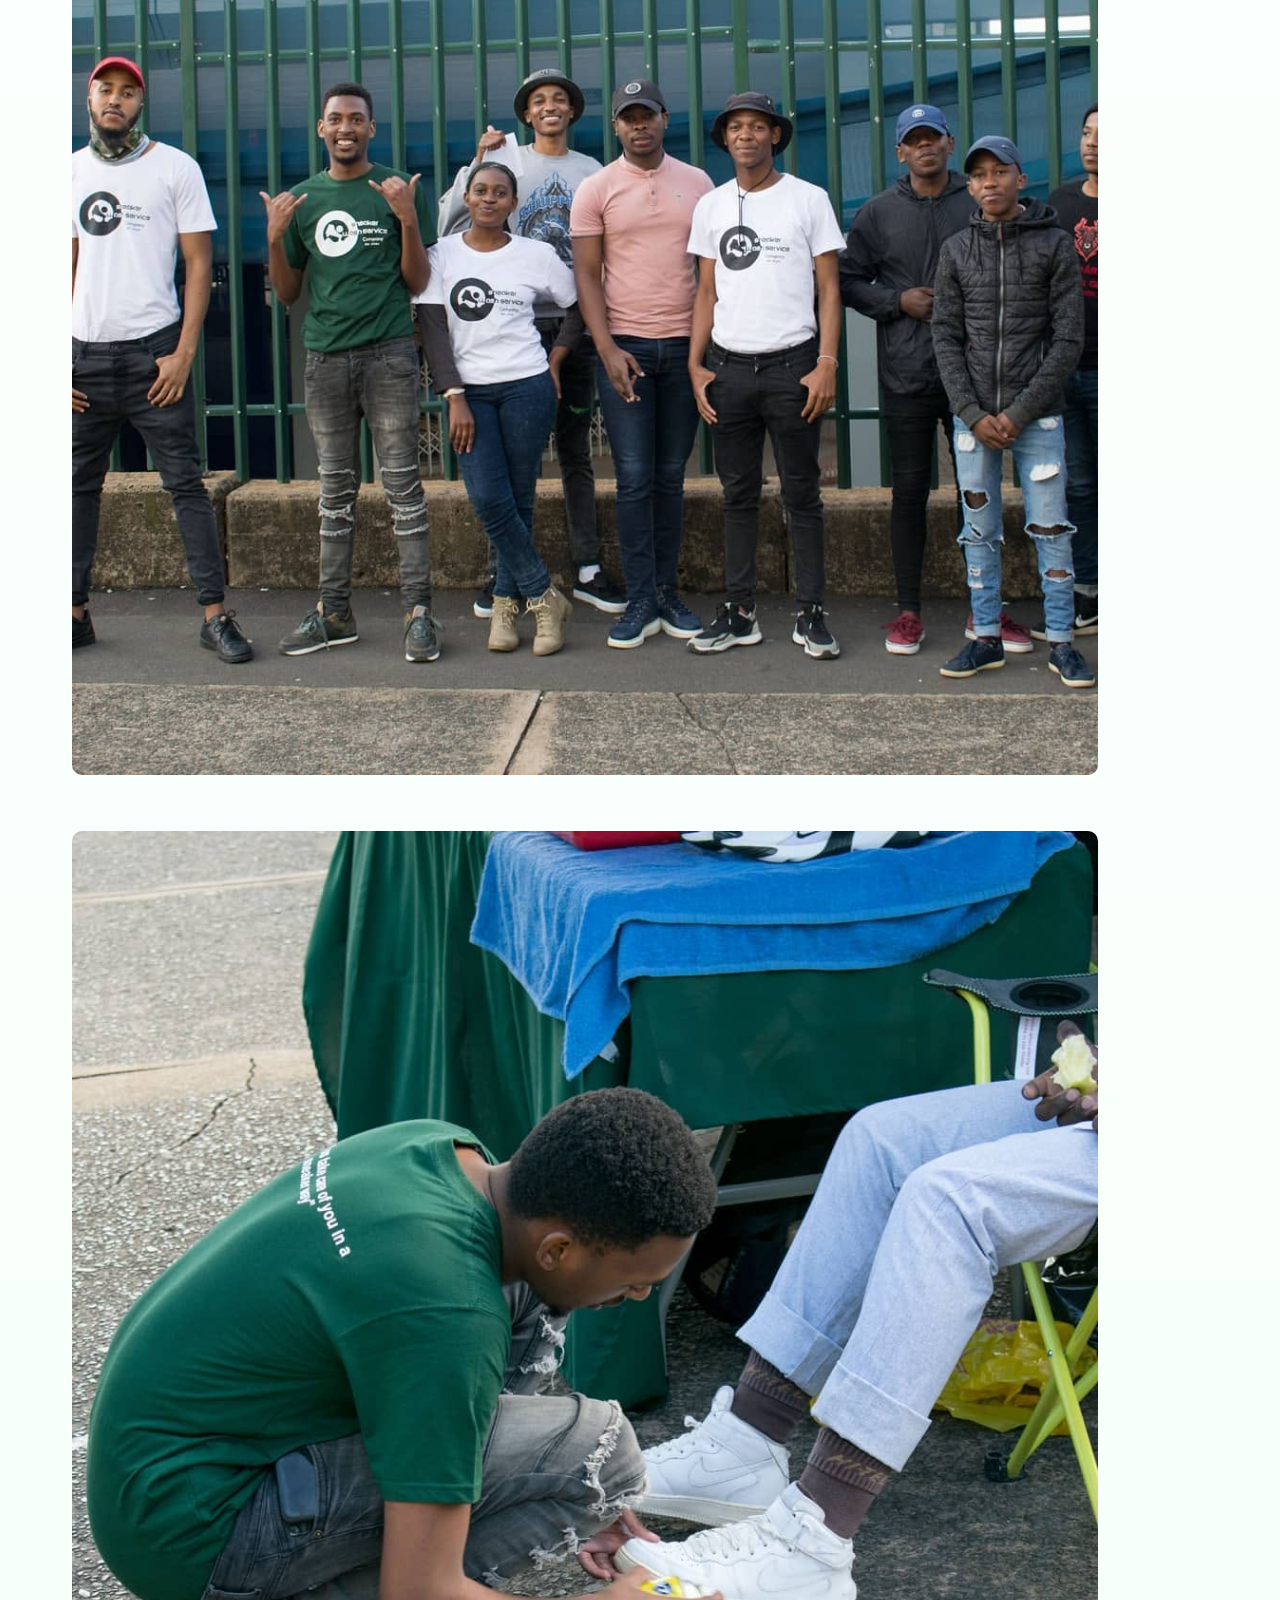
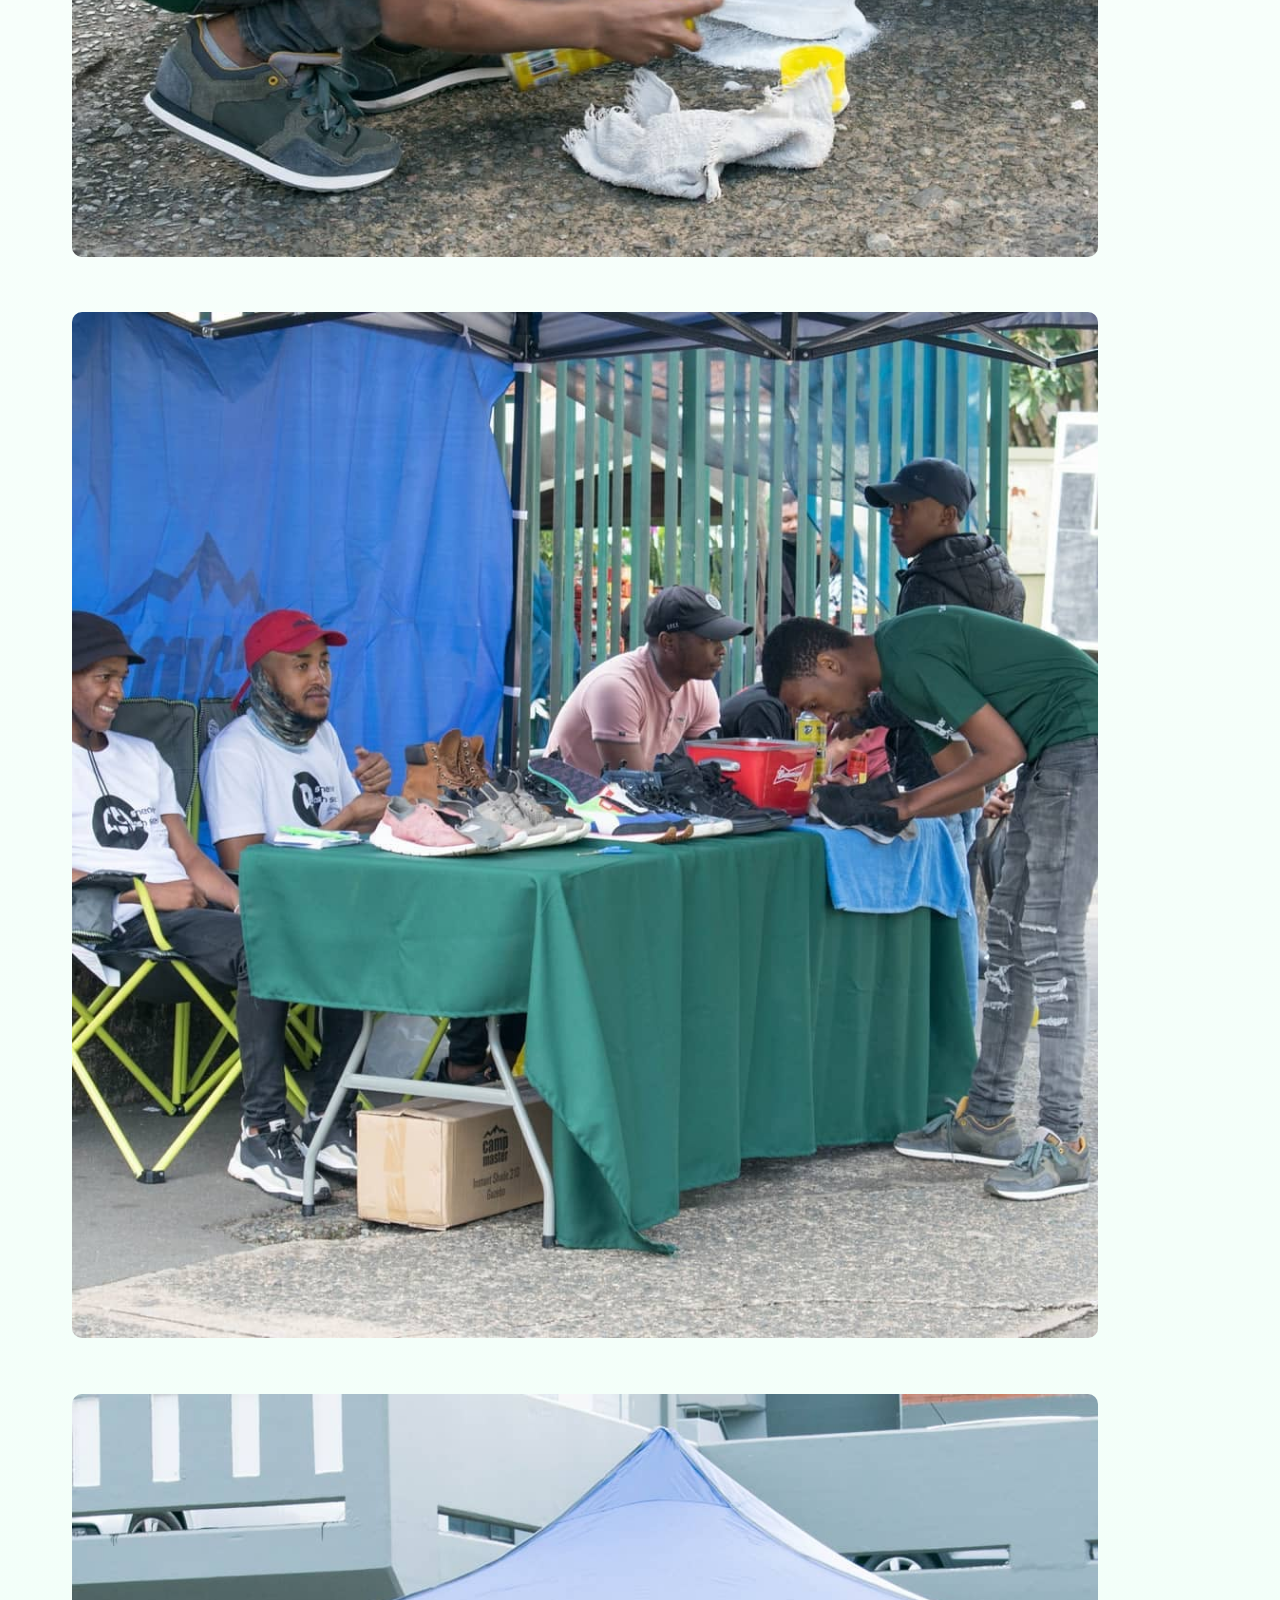
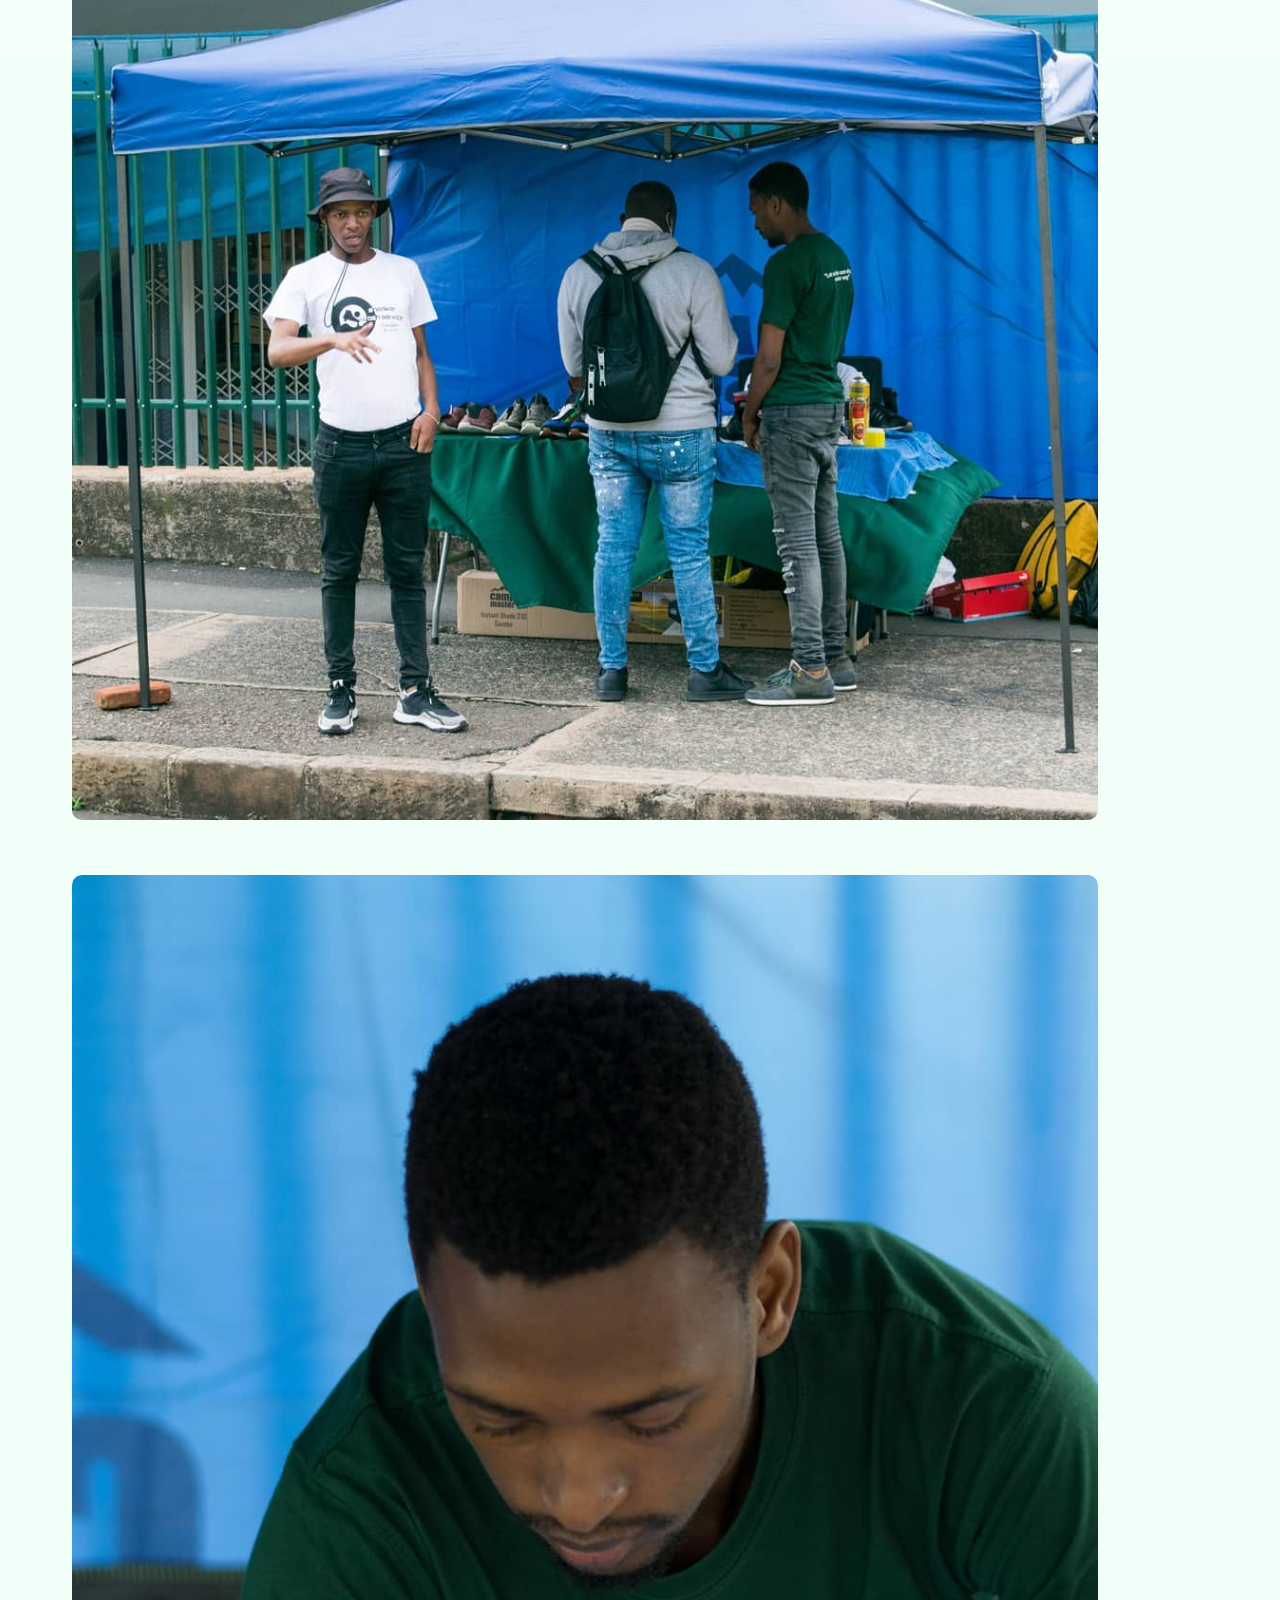
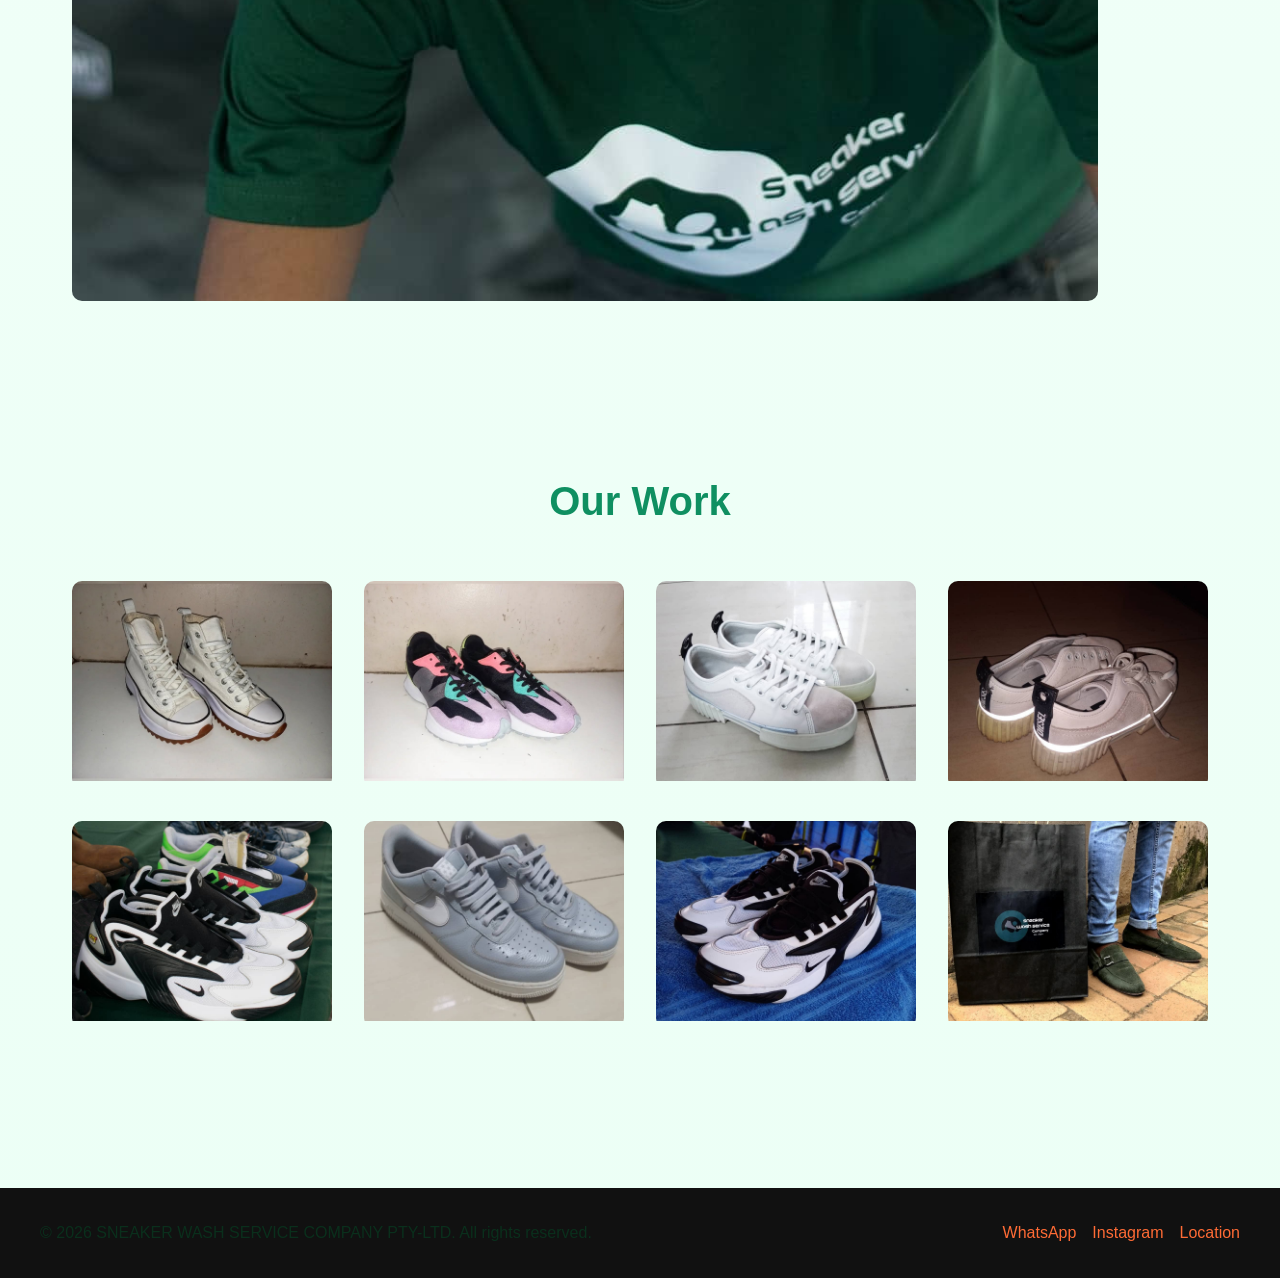
==== commit b42b331a: "changes made" ====
--- a/about.html
+++ b/about.html
@@ -8,9 +8,7 @@
   <title>SNEAKER WASH SERVICE COMPANY Pty Ltd</title>
   <link rel="stylesheet" href="style.css">
   <link href="https://unpkg.com/aos@2.3.1/dist/aos.css" rel="stylesheet">
-  <script>
-    window.location.href = 'index.html';
-  </script>
+
 </head>
 
 <body>
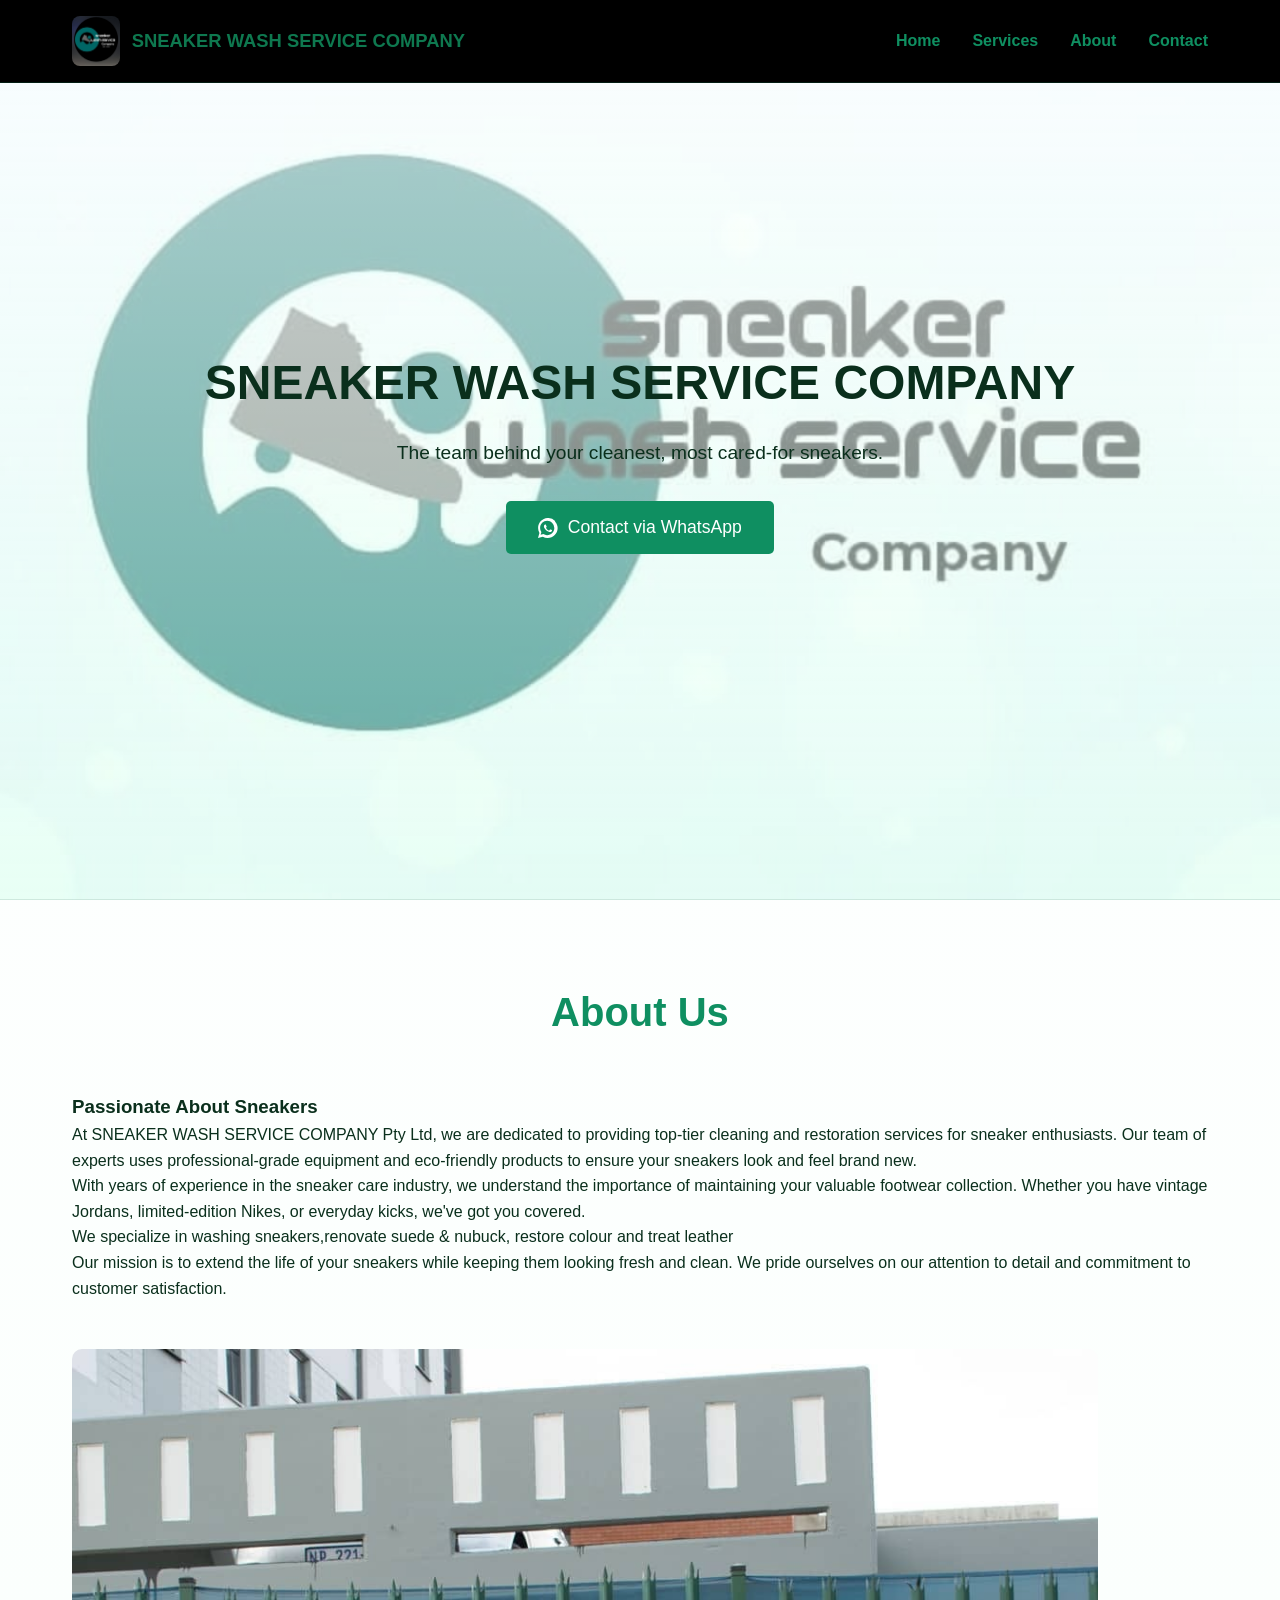
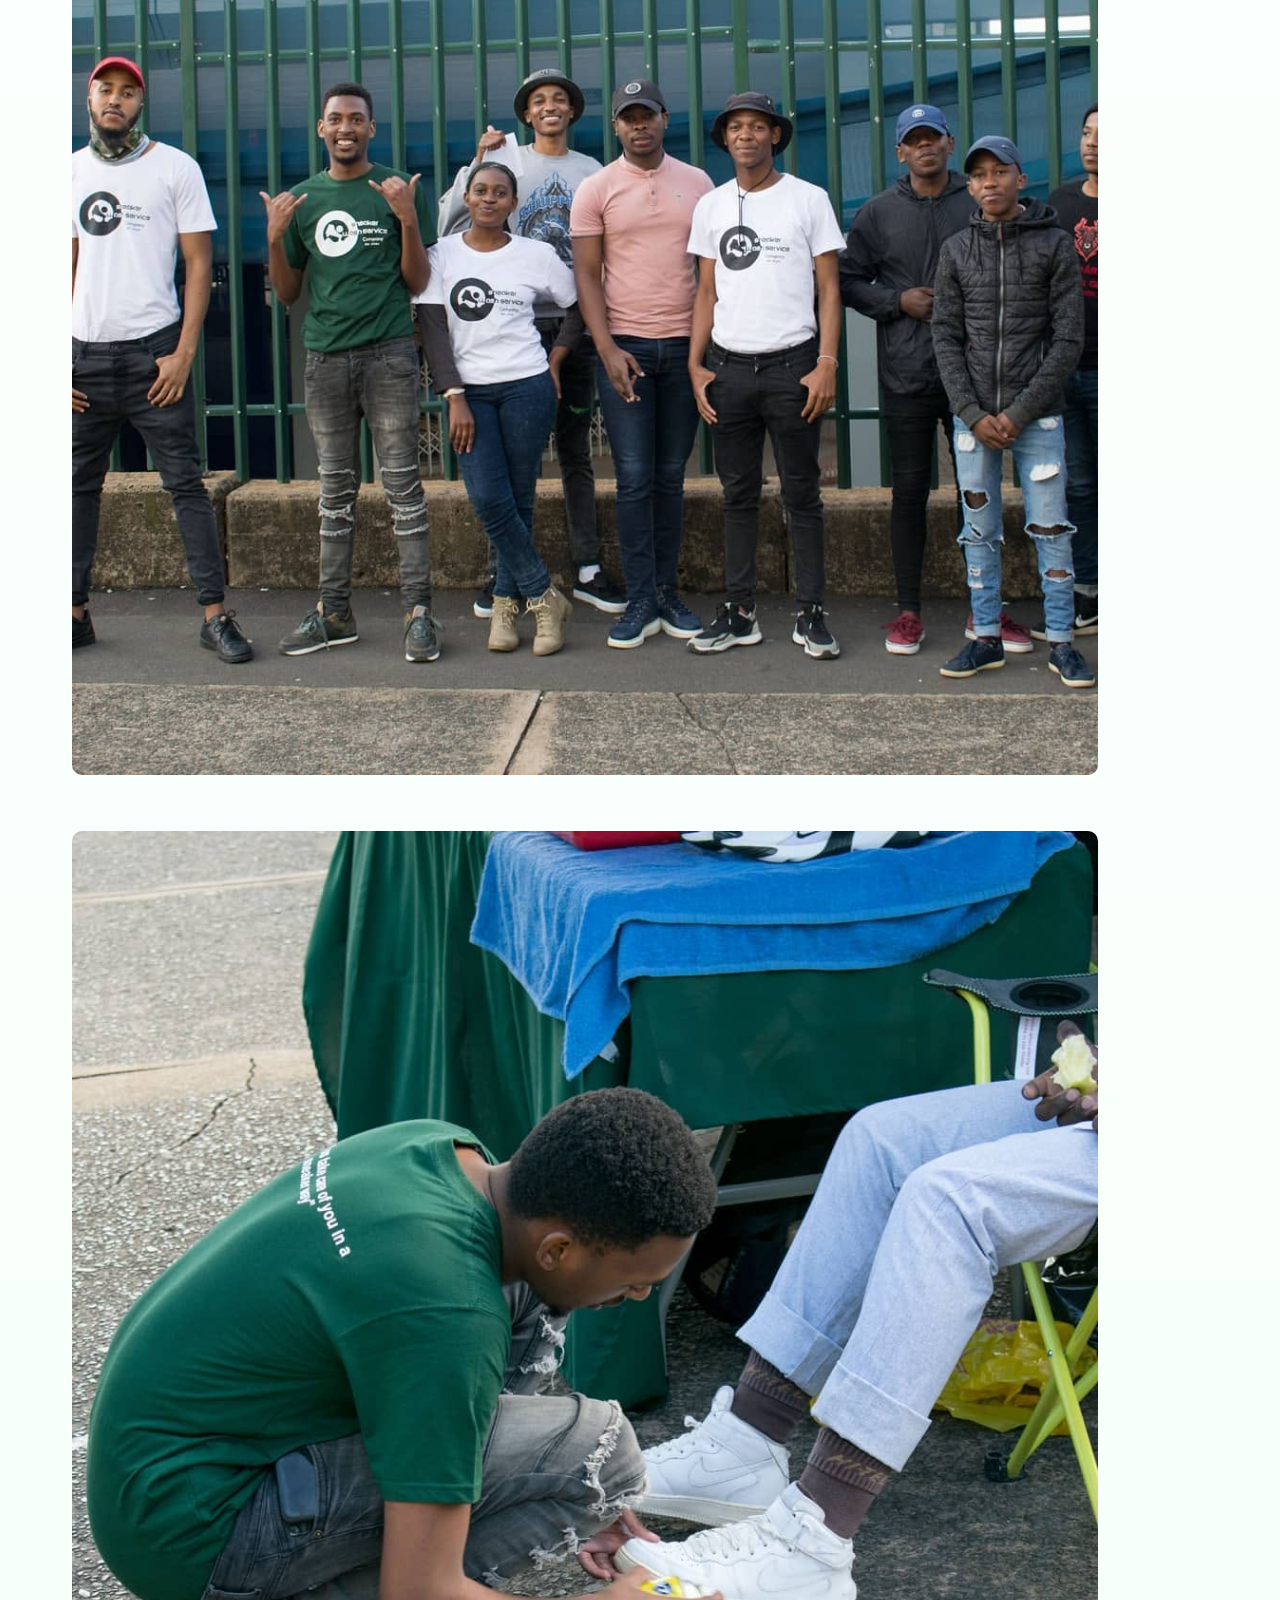
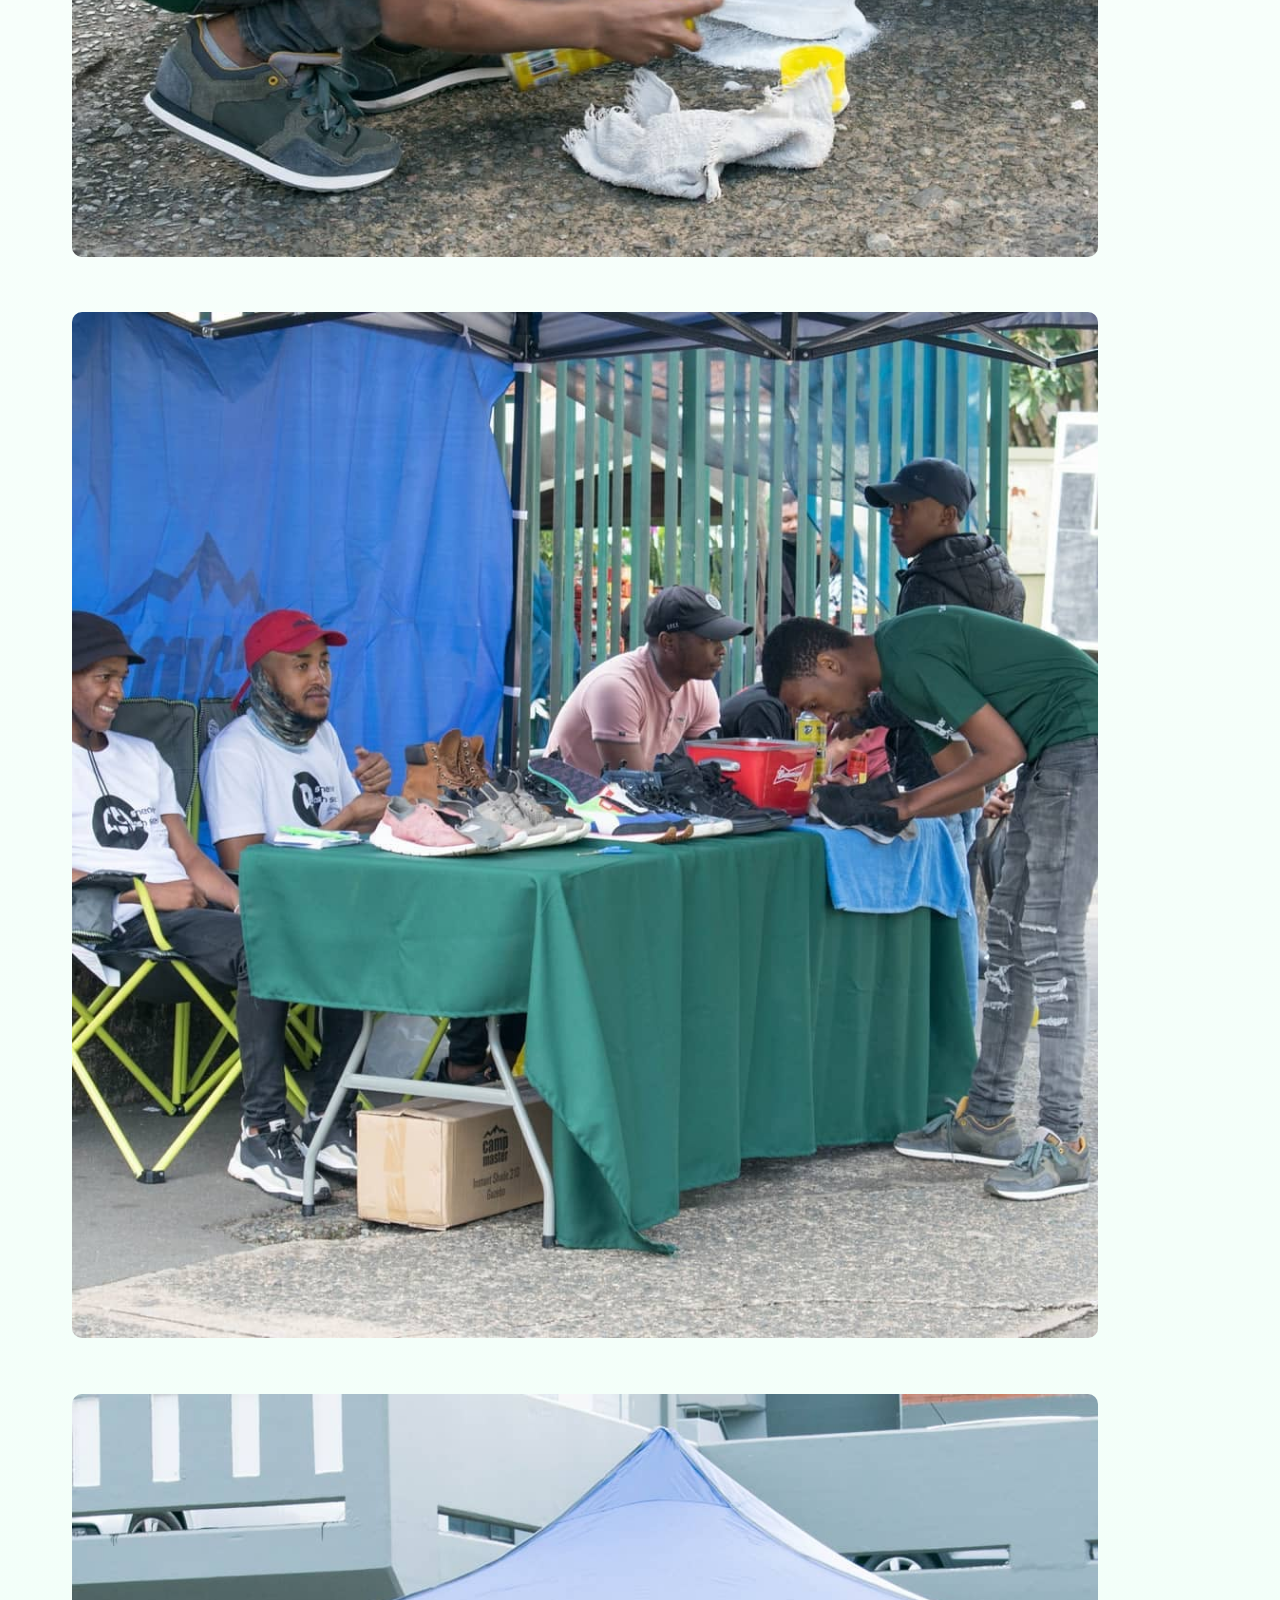
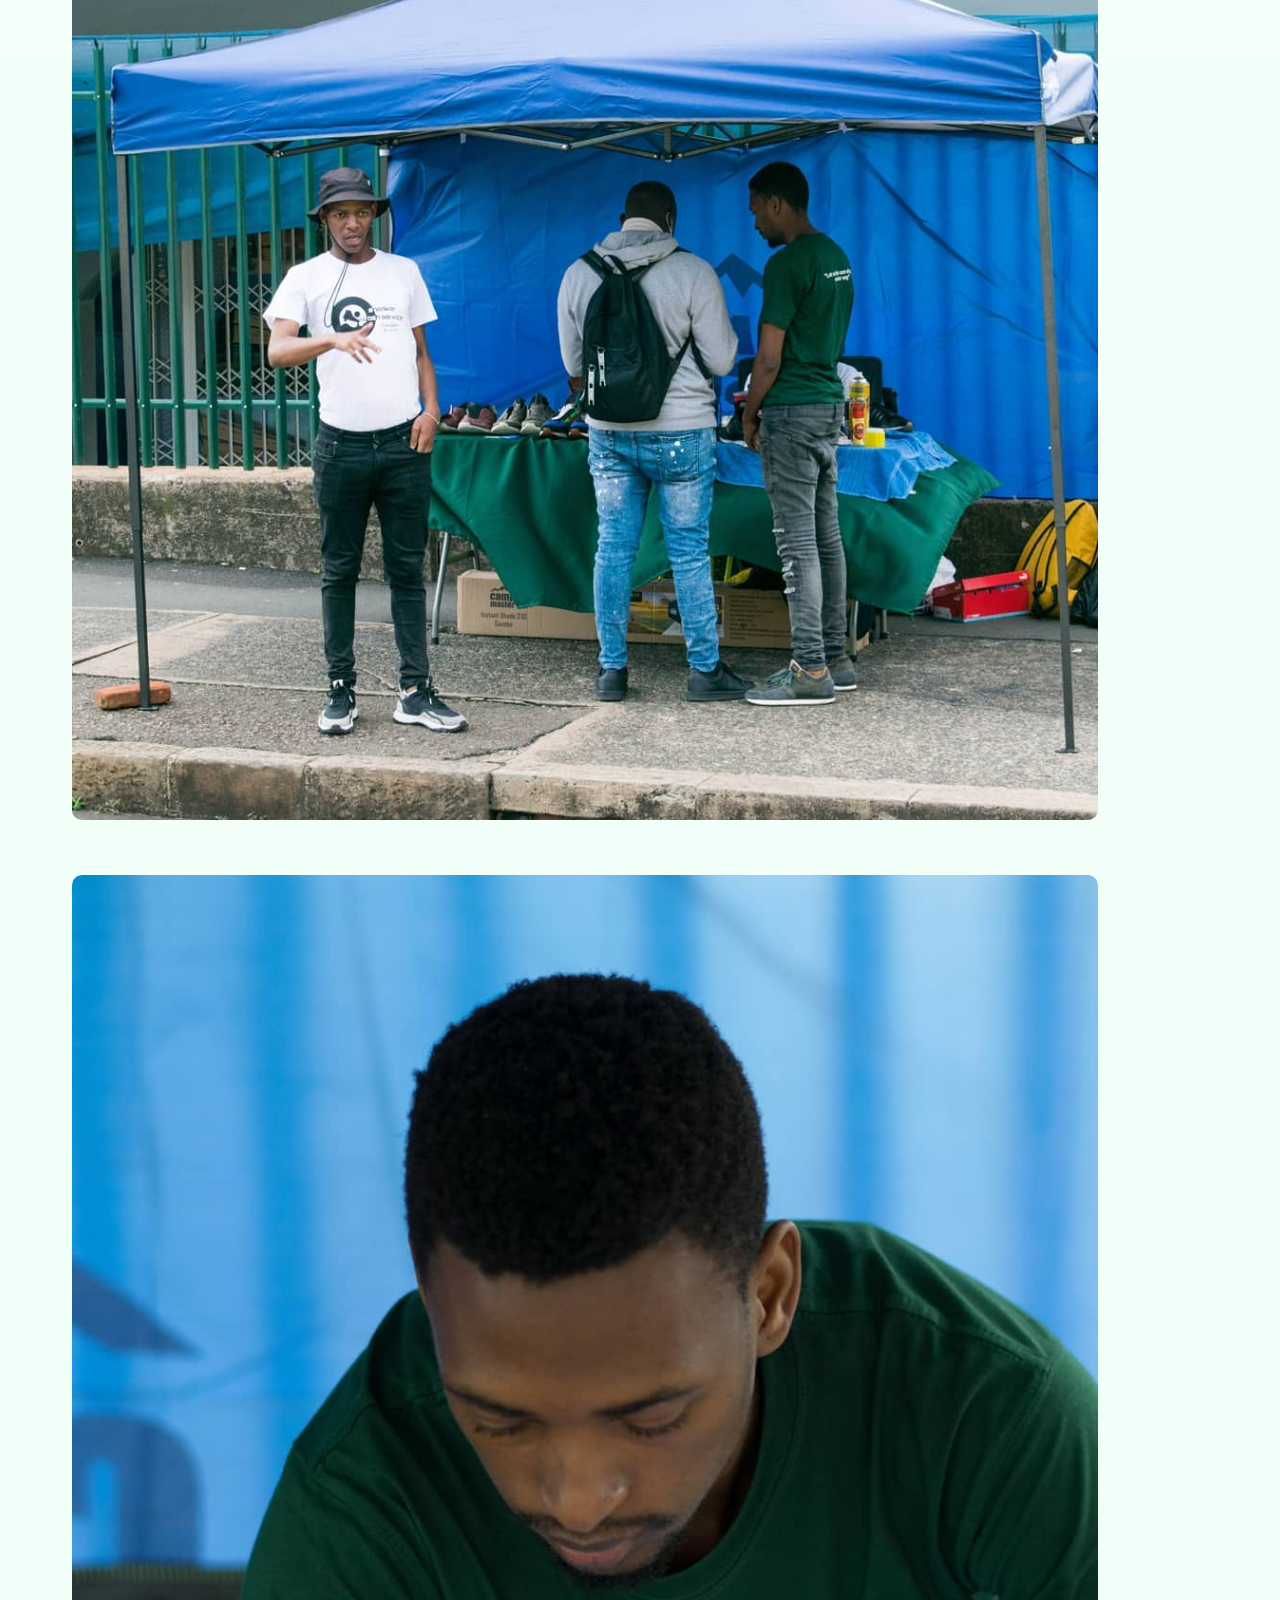
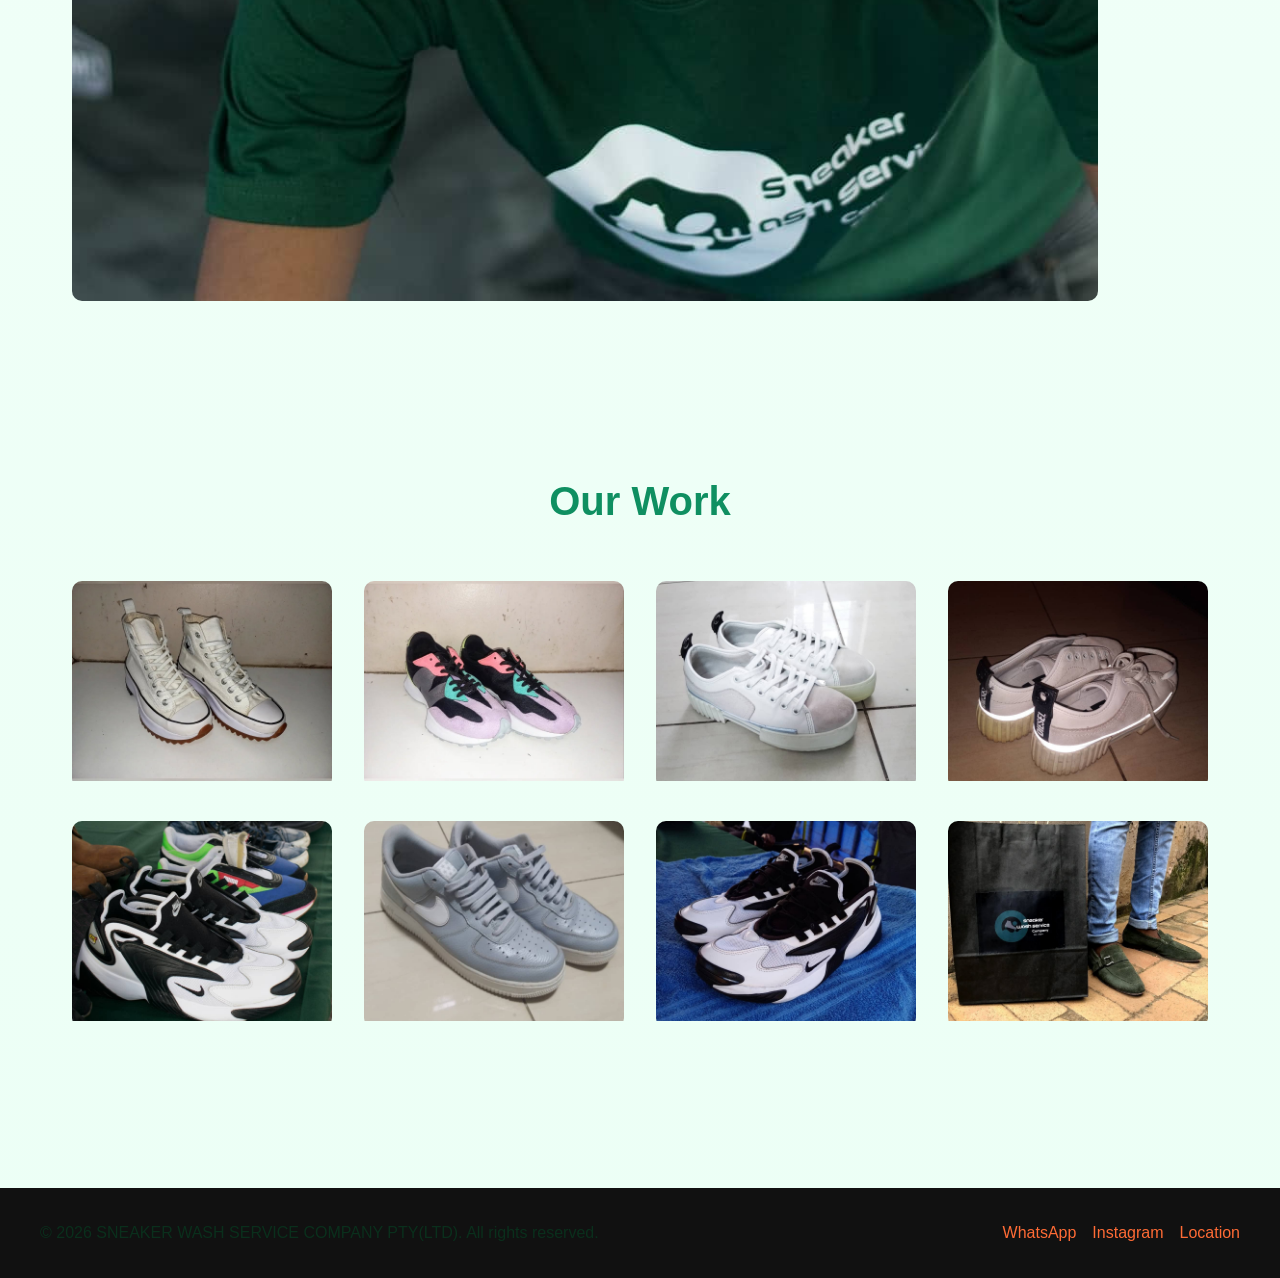
==== commit cd5e2390: "CHanges" ====
--- a/about.html
+++ b/about.html
@@ -5,7 +5,7 @@
   <meta charset="UTF-8">
   <meta name="viewport" content="width=device-width, initial-scale=1.0">
   <link rel="icon" type="image/jpeg" href="logos/logo.jpeg">
-  <title>SNEAKER WASH SERVICE COMPANY Pty Ltd</title>
+  <title>SNEAKER WASH SERVICE COMPANY PTY(LTD)</title>
   <link rel="stylesheet" href="style.css">
   <link href="https://unpkg.com/aos@2.3.1/dist/aos.css" rel="stylesheet">
 
@@ -111,7 +111,7 @@
   <!-- Footer -->
   <footer>
     <div class="footer-content">
-      <p>&copy; 2026 SNEAKER WASH SERVICE COMPANY PTY-LTD. All rights reserved.</p>
+      <p>&copy; 2026 SNEAKER WASH SERVICE COMPANY PTY(LTD). All rights reserved.</p>
       <div class="social-links">
         <a href="https://wa.me/27732551065" target="_blank" aria-label="Chat via WhatsApp">WhatsApp</a>
         <a href="https://www.instagram.com/sneaker_wash_service_company?igsh=a3FpcHBma25jeDQ5" target="_blank"
